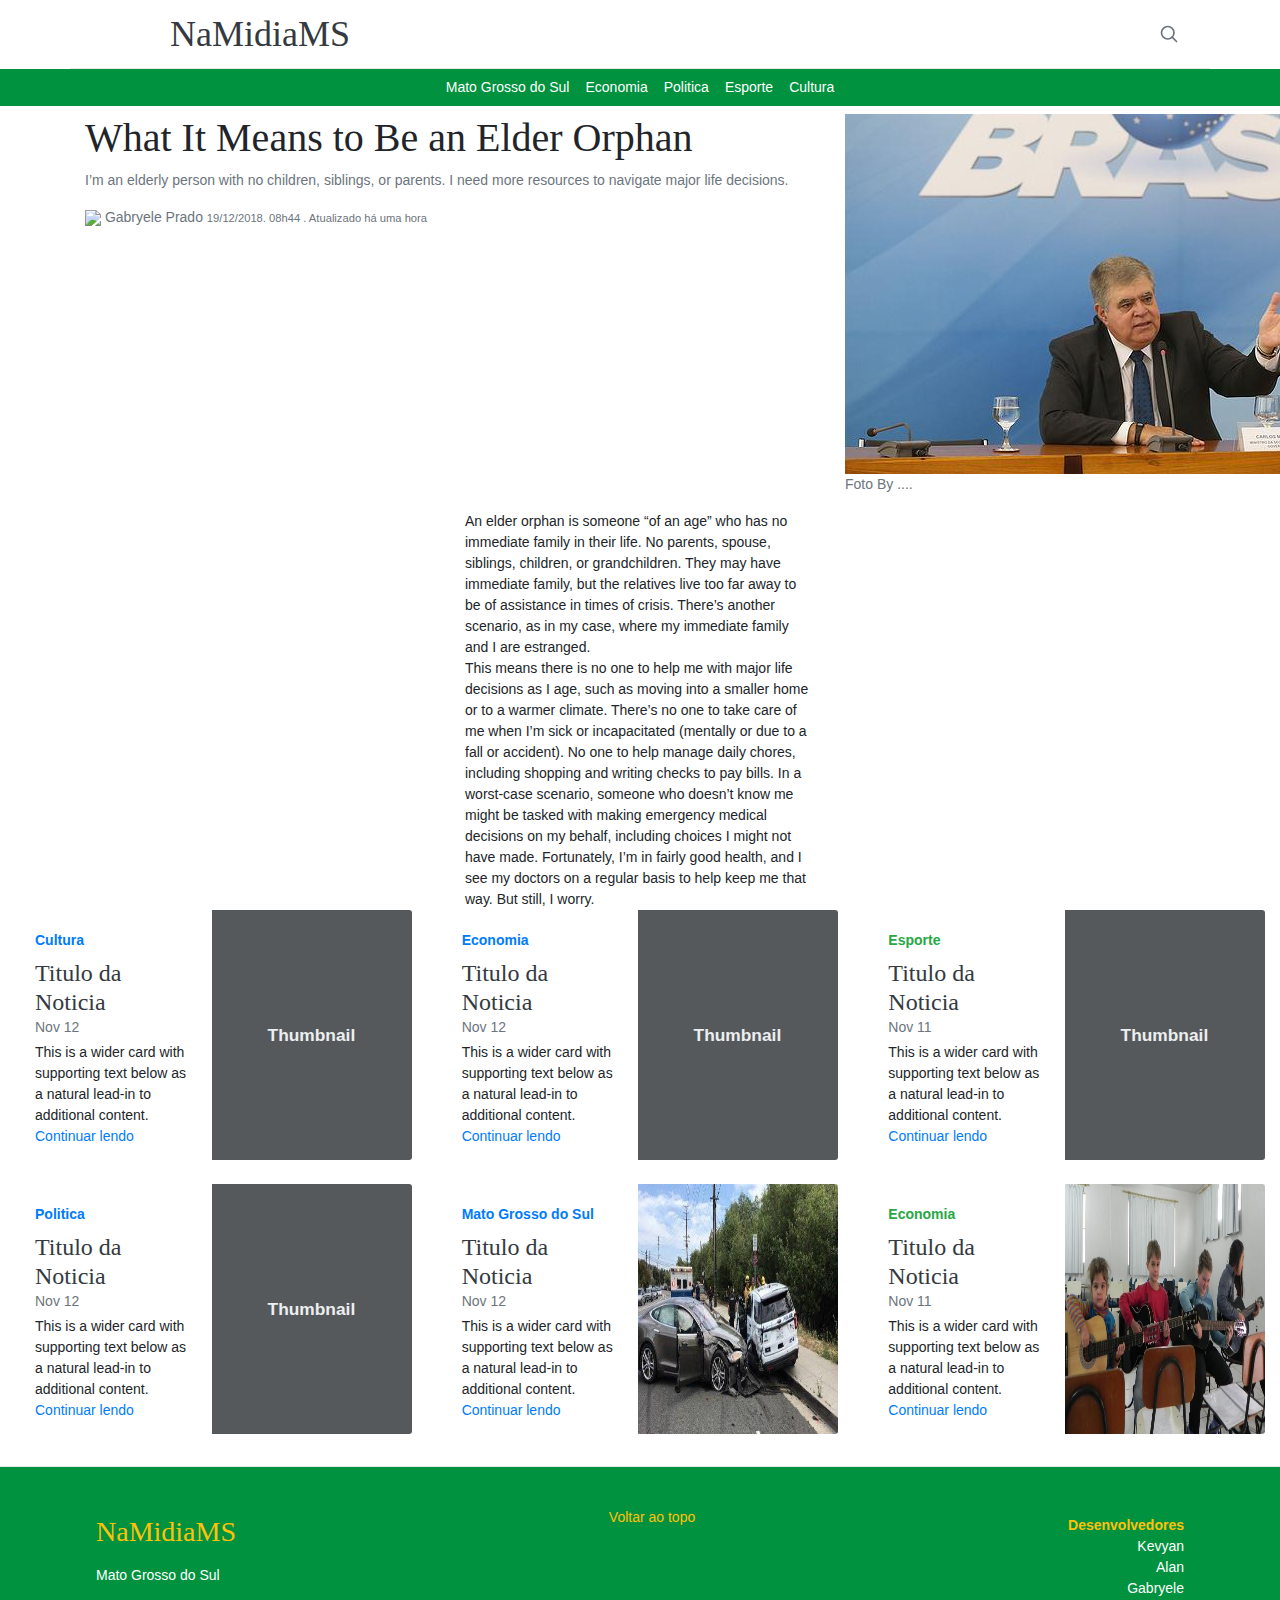
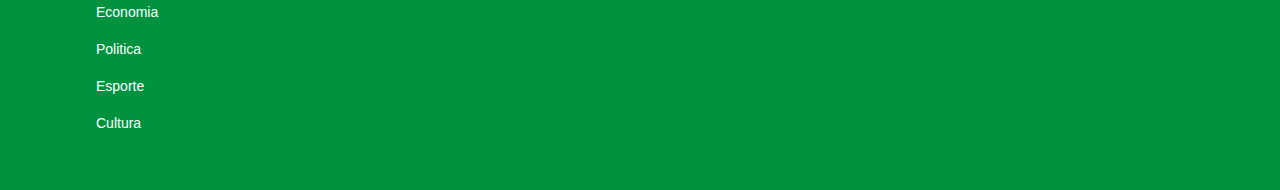
==== PageNoticia.html @ 60e6f20e "Começo da criação da página de leitura da noticia." ====
<!DOCTYPE html>
<!-- saved from url=(0048)https://getbootstrap.com/docs/4.1/examples/blog/ -->
<html lang="en">
  <head>
    <meta http-equiv="Content-Type" content="text/html; charset=UTF-8">
    <meta name="viewport" content="width=device-width, initial-scale=1, shrink-to-fit=no">
    <meta name="description" content="">
    <meta name="author" content="">
    <link rel="icon" href="https://getbootstrap.com/favicon.ico">

    <title>Blog Template for Bootstrap</title>

    <!-- Bootstrap core CSS -->
    <link href="./assets/bootstrap.min.css" rel="stylesheet">

    <!-- Custom styles for this template -->
    <link href="./assets/fonts.css" rel="stylesheet">
    <link href="./assets/blog.css" rel="stylesheet">
    <link href="./assets/estilo.css" rel="stylesheet">
  </head>

  <body>

    <div class="">
      <header class="container blog-header py-3">
        <div class="row flex-nowrap justify-content-between align-items-center">

          <div class="col-4 text-center">
            <a class="blog-header-logo text-dark" href="#">NaMidiaMS</a>
          </div>
          <div class="col-4 d-flex justify-content-end align-items-center">
            <a class="text-muted" href="#">
              <svg xmlns="http://www.w3.org/2000/svg" width="20" height="20" viewBox="0 0 24 24" fill="none" stroke="currentColor" stroke-width="2" stroke-linecap="round" stroke-linejoin="round" class="mx-3">
                <circle cx="10.5" cy="10.5" r="7.5"></circle>
                <line x1="21" y1="21" x2="15.8" y2="15.8"></line>
              </svg>
            </a>
          </div>
        </div>
      </header>
      <!-- Menu -->
      <div class="fluid pb-2 align-items-center sticky-top">
        <nav class="nav d-flex justify-content-center  bg-verde">
          <a class="p-2 text-white" href="#">Mato Grosso do Sul</a>
          <a class="p-2 text-white" href="#">Economia</a>
          <a class="p-2 text-white" href="#">Politica</a>
          <a class="p-2 text-white" href="#">Esporte</a>
          <a class="p-2 text-white" href="#">Cultura</a>
        </nav>
      </div>

      <!--Inico Noticia-->
      <div class="container">
          <div class="row">
              <div class="col-lg-8">
                  <div class="InfoNoticia">
                      <h1>What It Means to Be an Elder Orphan</h1>
                      <p class="chamada da noticia text-muted">I’m an elderly person with no children, siblings, or parents. I need more resources to navigate major life decisions.</p>
                      <div class="AutorDaNoticia">
                          <img src="img/avatar.jpg" class="avatar-img avatar-img--small">
                          <p class="text-muted d-inline">Gabryele Prado </p>
                          <small class="text-muted d-inline-block">19/12/2018. 08h44 . Atualizado há uma hora</small>
                      </div>
                  </div>
              </div>
              <div class="col-lg-4">
                  <div class="img-noticia">
                      <img src="img/959b24c6-a979-468c-afe7-846fcbd28873.jpg.640x360_q75_box-0,90,1732,1065_crop_detail.jpg" class="img-noticia">
                      <p class="text-muted d-block">Foto By ....</p>
                  </div>
                  
              </div>
          </div>
      </div>

      <!--Corpo Notícia-->
      <div class="container">
          <div class="row">
              <div class="col-lg-4">
                  
              </div>
              <div class="col-lg-4">
                    An elder orphan is someone “of an age” who has no immediate family in their life. No parents, spouse, siblings, children, or grandchildren. 
                    They may have immediate family, but the relatives live too far away to be of assistance in times of crisis. 
                    There’s another scenario, as in my case, where my immediate family and I are estranged.
                    <br>
                    This means there is no one to help me with major life decisions as I age, such as moving into a smaller home or to a warmer climate. 
                    There’s no one to take care of me when I’m sick or incapacitated (mentally or due to a fall or accident). No one to help manage daily chores, including shopping and writing checks to pay bills. In a worst-case scenario, someone who doesn’t know me might be tasked with making emergency medical decisions on my behalf, including choices I might not have made. Fortunately, I’m in fairly good health, and I see my doctors on a regular basis to help keep me that way. But still, I worry.
              </div>
              <div class="col-lg-4">
                  
              </div>
          </div>
      </div>

            
    
         
      <!-- conteudo inicial II-->
      <div class="container-fluid">
        <div class="row mb-2">
          <div class="col-md-4">
            <div class="card flex-md-row mb-4 h-md-250  noticia">
              <div class="card-body d-flex flex-column align-items-start">
                <strong class="d-inline-block mb-2 text-primary">Cultura</strong>
                <h4 class="mb-0">
                  <a class="text-dark" href="#">Titulo da Noticia</a>
                </h4>
                <div class="mb-1 text-muted">Nov 12</div>
                <p class="card-text mb-auto">This is a wider card with supporting text below as a natural lead-in to additional content.</p>
                <a href="#">Continuar lendo</a>
              </div>
              <img class="card-img-right flex-auto d-none d-lg-block" data-src="holder.js/200x250?theme=thumb" alt="Thumbnail [200x250]" style="width: 200px; height: 250px;" src="data:image/svg+xml;charset=UTF-8,%3Csvg%20width%3D%22200%22%20height%3D%22250%22%20xmlns%3D%22http%3A%2F%2Fwww.w3.org%2F2000%2Fsvg%22%20viewBox%3D%220%200%20200%20250%22%20preserveAspectRatio%3D%22none%22%3E%3Cdefs%3E%3Cstyle%20type%3D%22text%2Fcss%22%3E%23holder_167c17489cd%20text%20%7B%20fill%3A%23eceeef%3Bfont-weight%3Abold%3Bfont-family%3AArial%2C%20Helvetica%2C%20Open%20Sans%2C%20sans-serif%2C%20monospace%3Bfont-size%3A13pt%20%7D%20%3C%2Fstyle%3E%3C%2Fdefs%3E%3Cg%20id%3D%22holder_167c17489cd%22%3E%3Crect%20width%3D%22200%22%20height%3D%22250%22%20fill%3D%22%2355595c%22%3E%3C%2Frect%3E%3Cg%3E%3Ctext%20x%3D%2255.609375%22%20y%3D%22131%22%3EThumbnail%3C%2Ftext%3E%3C%2Fg%3E%3C%2Fg%3E%3C%2Fsvg%3E" data-holder-rendered="true">
            </div>
          </div>
          <div class="col-md-4">
            <div class="card flex-md-row mb-4 h-md-250  noticia">
              <div class="card-body d-flex flex-column align-items-start">
                <strong class="d-inline-block mb-2 text-primary">Economia</strong>
                <h4 class="mb-0">
                  <a class="text-dark" href="#">Titulo da Noticia</a>
                </h4>
                <div class="mb-1 text-muted">Nov 12</div>
                <p class="card-text mb-auto">This is a wider card with supporting text below as a natural lead-in to additional content.</p>
                <a href="#">Continuar lendo</a>
              </div>
              <img class="card-img-right flex-auto d-none d-lg-block" data-src="holder.js/200x250?theme=thumb" alt="Thumbnail [200x250]" style="width: 200px; height: 250px;" src="data:image/svg+xml;charset=UTF-8,%3Csvg%20width%3D%22200%22%20height%3D%22250%22%20xmlns%3D%22http%3A%2F%2Fwww.w3.org%2F2000%2Fsvg%22%20viewBox%3D%220%200%20200%20250%22%20preserveAspectRatio%3D%22none%22%3E%3Cdefs%3E%3Cstyle%20type%3D%22text%2Fcss%22%3E%23holder_167c17489cd%20text%20%7B%20fill%3A%23eceeef%3Bfont-weight%3Abold%3Bfont-family%3AArial%2C%20Helvetica%2C%20Open%20Sans%2C%20sans-serif%2C%20monospace%3Bfont-size%3A13pt%20%7D%20%3C%2Fstyle%3E%3C%2Fdefs%3E%3Cg%20id%3D%22holder_167c17489cd%22%3E%3Crect%20width%3D%22200%22%20height%3D%22250%22%20fill%3D%22%2355595c%22%3E%3C%2Frect%3E%3Cg%3E%3Ctext%20x%3D%2255.609375%22%20y%3D%22131%22%3EThumbnail%3C%2Ftext%3E%3C%2Fg%3E%3C%2Fg%3E%3C%2Fsvg%3E" data-holder-rendered="true">
            </div>
          </div>
          <div class="col-md-4">
            <div class="card flex-md-row mb-4  h-md-250  noticia">
              <div class="card-body d-flex flex-column align-items-start">
                <strong class="d-inline-block mb-2 text-success">Esporte</strong>
                <h4 class="mb-0">
                  <a class="text-dark" href="#">Titulo da Noticia</a>
                </h4>
                <div class="mb-1 text-muted">Nov 11</div>
                <p class="card-text mb-auto">This is a wider card with supporting text below as a natural lead-in to additional content.</p>
                <a href="#">Continuar lendo</a>
              </div>
              <img class="card-img-right flex-auto d-none d-lg-block" data-src="holder.js/200x250?theme=thumb" alt="Thumbnail [200x250]" src="data:image/svg+xml;charset=UTF-8,%3Csvg%20width%3D%22200%22%20height%3D%22250%22%20xmlns%3D%22http%3A%2F%2Fwww.w3.org%2F2000%2Fsvg%22%20viewBox%3D%220%200%20200%20250%22%20preserveAspectRatio%3D%22none%22%3E%3Cdefs%3E%3Cstyle%20type%3D%22text%2Fcss%22%3E%23holder_167c17489d1%20text%20%7B%20fill%3A%23eceeef%3Bfont-weight%3Abold%3Bfont-family%3AArial%2C%20Helvetica%2C%20Open%20Sans%2C%20sans-serif%2C%20monospace%3Bfont-size%3A13pt%20%7D%20%3C%2Fstyle%3E%3C%2Fdefs%3E%3Cg%20id%3D%22holder_167c17489d1%22%3E%3Crect%20width%3D%22200%22%20height%3D%22250%22%20fill%3D%22%2355595c%22%3E%3C%2Frect%3E%3Cg%3E%3Ctext%20x%3D%2255.609375%22%20y%3D%22131%22%3EThumbnail%3C%2Ftext%3E%3C%2Fg%3E%3C%2Fg%3E%3C%2Fsvg%3E" data-holder-rendered="true" style="width: 200px; height: 250px;">
            </div>
          </div>
          <div class="col-md-4">
            <div class="card flex-md-row mb-4  h-md-250  noticia">
              <div class="card-body d-flex flex-column align-items-start">
                <strong class="d-inline-block mb-2 text-primary">Politica</strong>
                <h4 class="mb-0">
                  <a class="text-dark" href="#">Titulo da Noticia</a>
                </h4>
                <div class="mb-1 text-muted">Nov 12</div>
                <p class="card-text mb-auto">This is a wider card with supporting text below as a natural lead-in to additional content.</p>
                <a href="#">Continuar lendo</a>
              </div>
              <img class="card-img-right flex-auto d-none d-lg-block" data-src="holder.js/200x250?theme=thumb" alt="Thumbnail [200x250]" style="width: 200px; height: 250px;" src="data:image/svg+xml;charset=UTF-8,%3Csvg%20width%3D%22200%22%20height%3D%22250%22%20xmlns%3D%22http%3A%2F%2Fwww.w3.org%2F2000%2Fsvg%22%20viewBox%3D%220%200%20200%20250%22%20preserveAspectRatio%3D%22none%22%3E%3Cdefs%3E%3Cstyle%20type%3D%22text%2Fcss%22%3E%23holder_167c17489cd%20text%20%7B%20fill%3A%23eceeef%3Bfont-weight%3Abold%3Bfont-family%3AArial%2C%20Helvetica%2C%20Open%20Sans%2C%20sans-serif%2C%20monospace%3Bfont-size%3A13pt%20%7D%20%3C%2Fstyle%3E%3C%2Fdefs%3E%3Cg%20id%3D%22holder_167c17489cd%22%3E%3Crect%20width%3D%22200%22%20height%3D%22250%22%20fill%3D%22%2355595c%22%3E%3C%2Frect%3E%3Cg%3E%3Ctext%20x%3D%2255.609375%22%20y%3D%22131%22%3EThumbnail%3C%2Ftext%3E%3C%2Fg%3E%3C%2Fg%3E%3C%2Fsvg%3E" data-holder-rendered="true">
            </div>
          </div>
          <div class="col-md-4">
            <div class="card flex-md-row mb-4  h-md-250  noticia">
              <div class="card-body d-flex flex-column align-items-start">
                <strong class="d-inline-block mb-2 text-primary">Mato Grosso do Sul</strong>
                <h4 class="mb-0">
                  <a class="text-dark" href="#">Titulo da Noticia</a>
                </h4>
                <div class="mb-1 text-muted">Nov 12</div>
                <p class="card-text mb-auto">This is a wider card with supporting text below as a natural lead-in to additional content.</p>
                <a href="#">Continuar lendo</a>
              </div>
              <img class="card-img-right flex-auto d-none d-lg-block" data-src="holder.js/200x250?theme=thumb" alt="Thumbnail [200x250]" style="width: 200px; height: 250px;" src="img/G_noticia_27524.jpg" data-holder-rendered="true">
            </div>
          </div>
          <div class="col-md-4">
            <div class="card flex-md-row mb-4  h-md-250  noticia">
              <div class="card-body d-flex flex-column align-items-start">
                <strong class="d-inline-block mb-2 text-success">Economia</strong>
                <h4 class="mb-0">
                  <a class="text-dark" href="#">Titulo da Noticia</a>
                </h4>
                <div class="mb-1 text-muted">Nov 11</div>
                <p class="card-text mb-auto">This is a wider card with supporting text below as a natural lead-in to additional content.</p>
                <a href="#">Continuar lendo</a>
              </div>
              <img class="card-img-right flex-auto d-none d-lg-block" data-src="holder.js/200x250?theme=thumb" alt="Thumbnail [200x250]" src="img/dest_923.jpg" data-holder-rendered="true" style="width: 200px; height: 250px;">
            </div>
          </div>
        </div>
      </div>
    </div>

   


    <footer class="blog-footer bg-verde text-white clearfix">
      <nav class="navbar ml-5 pl-5 float-left">
        <ul class="navbar-nav align-items-start">
          <li class="nav-item text-warning">
            <h3>NaMidiaMS</h3>
          </li>
          <li class="nav-item ">
            <a class="nav-link text-white" href="#">Mato Grosso do Sul</a>
          </li>
          <li class="nav-item">
            <a class="nav-link text-white" href="#">Economia</a>
          </li>
          <li class="nav-item ">
            <a class="nav-link text-white" href="#">Politica</a>
          </li>
          <li class="nav-item ">
            <a class="nav-link text-white" href="#">Esporte</a>
          </li>
          <li class="nav-item ">
            <a class="nav-link text-white" href="#">Cultura</a>
          </li>
        </ul>
      </nav>
      <nav class="navbar mr-5 pr-5 float-right">
          <ul class="navbar-nav  align-items-end">
            <li class="nav-item text-warning">
              <strong>Desenvolvedores</strong>
            </li>
            <li class="nav-item">
              Kevyan
            </li>
            <li class="nav-item">
              Alan
            </li>
            <li class="nav-item">
              Gabryele
            </li>
          </ul>
        </nav>
      <p>
        <a href="#" class="text-warning">Voltar ao topo</a>
      </p>
    </footer>

    <!-- Bootstrap core JavaScript
    ================================================== -->
    <!-- Placed at the end of the document so the pages load faster -->
    <script src="https://code.jquery.com/jquery-3.2.1.slim.min.js" integrity="sha384-KJ3o2DKtIkvYIK3UENzmM7KCkRr/rE9/Qpg6aAZGJwFDMVNA/GpGFF93hXpG5KkN" crossorigin="anonymous"></script>
    <script src="https://cdnjs.cloudflare.com/ajax/libs/popper.js/1.12.9/umd/popper.min.js" integrity="sha384-ApNbgh9B+Y1QKtv3Rn7W3mgPxhU9K/ScQsAP7hUibX39j7fakFPskvXusvfa0b4Q" crossorigin="anonymous"></script>
    <script src="https://maxcdn.bootstrapcdn.com/bootstrap/4.0.0/js/bootstrap.min.js" integrity="sha384-JZR6Spejh4U02d8jOt6vLEHfe/JQGiRRSQQxSfFWpi1MquVdAyjUar5+76PVCmYl" crossorigin="anonymous"></script>
    <script>
      Holder.addTheme('thumb', {
        bg: '#55595c',
        fg: '#eceeef',
        text: 'Thumbnail'
      });
    </script>
  

<svg xmlns="http://www.w3.org/2000/svg" width="200" height="250" viewBox="0 0 200 250" preserveAspectRatio="none" style="display: none; visibility: hidden; position: absolute; top: -100%; left: -100%;"><defs><style type="text/css"></style></defs><text x="0" y="13" style="font-weight:bold;font-size:13pt;font-family:Arial, Helvetica, Open Sans, sans-serif">Thumbnail</text></svg></body></html>
---- assets/fonts.css ----
/* cyrillic */
@font-face {
  font-family: 'Playfair Display';
  font-style: normal;
  font-weight: 700;
  src: local('Playfair Display Bold'), local('PlayfairDisplay-Bold'), url(https://fonts.gstatic.com/s/playfairdisplay/v13/nuFlD-vYSZviVYUb_rj3ij__anPXBYf9lWoe5ixi.woff2) format('woff2');
  unicode-range: U+0400-045F, U+0490-0491, U+04B0-04B1, U+2116;
}
/* vietnamese */
@font-face {
  font-family: 'Playfair Display';
  font-style: normal;
  font-weight: 700;
  src: local('Playfair Display Bold'), local('PlayfairDisplay-Bold'), url(https://fonts.gstatic.com/s/playfairdisplay/v13/nuFlD-vYSZviVYUb_rj3ij__anPXBYf9lWEe5ixi.woff2) format('woff2');
  unicode-range: U+0102-0103, U+0110-0111, U+1EA0-1EF9, U+20AB;
}
/* latin-ext */
@font-face {
  font-family: 'Playfair Display';
  font-style: normal;
  font-weight: 700;
  src: local('Playfair Display Bold'), local('PlayfairDisplay-Bold'), url(https://fonts.gstatic.com/s/playfairdisplay/v13/nuFlD-vYSZviVYUb_rj3ij__anPXBYf9lWAe5ixi.woff2) format('woff2');
  unicode-range: U+0100-024F, U+0259, U+1E00-1EFF, U+2020, U+20A0-20AB, U+20AD-20CF, U+2113, U+2C60-2C7F, U+A720-A7FF;
}
/* latin */
@font-face {
  font-family: 'Playfair Display';
  font-style: normal;
  font-weight: 700;
  src: local('Playfair Display Bold'), local('PlayfairDisplay-Bold'), url(https://fonts.gstatic.com/s/playfairdisplay/v13/nuFlD-vYSZviVYUb_rj3ij__anPXBYf9lW4e5g.woff2) format('woff2');
  unicode-range: U+0000-00FF, U+0131, U+0152-0153, U+02BB-02BC, U+02C6, U+02DA, U+02DC, U+2000-206F, U+2074, U+20AC, U+2122, U+2191, U+2193, U+2212, U+2215, U+FEFF, U+FFFD;
}
/* cyrillic */
@font-face {
  font-family: 'Playfair Display';
  font-style: normal;
  font-weight: 900;
  src: local('Playfair Display Black'), local('PlayfairDisplay-Black'), url(https://fonts.gstatic.com/s/playfairdisplay/v13/nuFlD-vYSZviVYUb_rj3ij__anPXBb__lWoe5ixi.woff2) format('woff2');
  unicode-range: U+0400-045F, U+0490-0491, U+04B0-04B1, U+2116;
}
/* vietnamese */
@font-face {
  font-family: 'Playfair Display';
  font-style: normal;
  font-weight: 900;
  src: local('Playfair Display Black'), local('PlayfairDisplay-Black'), url(https://fonts.gstatic.com/s/playfairdisplay/v13/nuFlD-vYSZviVYUb_rj3ij__anPXBb__lWEe5ixi.woff2) format('woff2');
  unicode-range: U+0102-0103, U+0110-0111, U+1EA0-1EF9, U+20AB;
}
/* latin-ext */
@font-face {
  font-family: 'Playfair Display';
  font-style: normal;
  font-weight: 900;
  src: local('Playfair Display Black'), local('PlayfairDisplay-Black'), url(https://fonts.gstatic.com/s/playfairdisplay/v13/nuFlD-vYSZviVYUb_rj3ij__anPXBb__lWAe5ixi.woff2) format('woff2');
  unicode-range: U+0100-024F, U+0259, U+1E00-1EFF, U+2020, U+20A0-20AB, U+20AD-20CF, U+2113, U+2C60-2C7F, U+A720-A7FF;
}
/* latin */
@font-face {
  font-family: 'Playfair Display';
  font-style: normal;
  font-weight: 900;
  src: local('Playfair Display Black'), local('PlayfairDisplay-Black'), url(https://fonts.gstatic.com/s/playfairdisplay/v13/nuFlD-vYSZviVYUb_rj3ij__anPXBb__lW4e5g.woff2) format('woff2');
  unicode-range: U+0000-00FF, U+0131, U+0152-0153, U+02BB-02BC, U+02C6, U+02DA, U+02DC, U+2000-206F, U+2074, U+20AC, U+2122, U+2191, U+2193, U+2212, U+2215, U+FEFF, U+FFFD;
}
---- assets/blog.css ----
/* stylelint-disable selector-list-comma-newline-after */

.blog-header {
  line-height: 1;
  border-bottom: 1px solid #e5e5e5;
}

.blog-header-logo {
  font-family: "Playfair Display", Georgia, "Times New Roman", serif;
  font-size: 2.25rem;
}

.blog-header-logo:hover {
  text-decoration: none;
}

h1, h2, h3, h4, h5, h6 {
  font-family: "Playfair Display", Georgia, "Times New Roman", serif;
}

.display-4 {
  font-size: 2.5rem;
}
@media (min-width: 768px) {
  .display-4 {
    font-size: 3rem;
  }
}

.nav-scroller {
  position: relative;
  z-index: 2;
  height: 2.75rem;
  overflow-y: hidden;
}

.nav-scroller .nav {
  display: -ms-flexbox;
  display: flex;
  -ms-flex-wrap: nowrap;
  flex-wrap: nowrap;
  padding-bottom: 1rem;
  margin-top: -1px;
  overflow-x: auto;
  text-align: center;
  white-space: nowrap;
  -webkit-overflow-scrolling: touch;
}

.nav-scroller .nav-link {
  padding-top: .75rem;
  padding-bottom: .75rem;
  font-size: .875rem;
}

.card-img-right {
  height: 100%;
  border-radius: 0 3px 3px 0;
}

.flex-auto {
  -ms-flex: 0 0 auto;
  flex: 0 0 auto;
}

.h-250 { height: 250px; }
@media (min-width: 768px) {
  .h-md-250 { height: 250px; }
}

/*
 * Blog name and description
 */
.blog-title {
  margin-bottom: 0;
  font-size: 2rem;
  font-weight: 400;
}
.blog-description {
  font-size: 1.1rem;
  color: #999;
}

@media (min-width: 40em) {
  .blog-title {
    font-size: 3.5rem;
  }
}

/* Pagination */
.blog-pagination {
  margin-bottom: 4rem;
}
.blog-pagination > .btn {
  border-radius: 2rem;
}

/*
 * Blog posts
 */
.blog-post {
  margin-bottom: 4rem;
}
.blog-post-title {
  margin-bottom: .25rem;
  font-size: 2.5rem;
}
.blog-post-meta {
  margin-bottom: 1.25rem;
  color: #999;
}

/*
 * Footer
 */
.blog-footer {
  padding: 2.5rem 0;
  color: #999;
  text-align: center;
  background-color: #f9f9f9;
  border-top: .05rem solid #e5e5e5;
}
.blog-footer p:last-child {
  margin-bottom: 0;
}
---- assets/estilo.css ----
body{
  font-size: 14px
}

.menu {
  font-size: 1.15em;
}

.bd-verde {
  color: #00923e;
  border-bottom: 3px solid #00923e !important;
}

.bg-verde {
  background-color: #00923e;
}

.bg-azul {
  background-color: #019e9c;
}

.bg-verde-azul {
  background-color: #00926e;
}

.green-letter {
  color: #00923e;
}

.image-carousel {
  max-height: 411px;
}

.conteudo {
  font-size: 10px;
}

.noticia {
  border: 0px !important;
  border-radius: 0px !important;
  box-shadow: 0px !important;
}
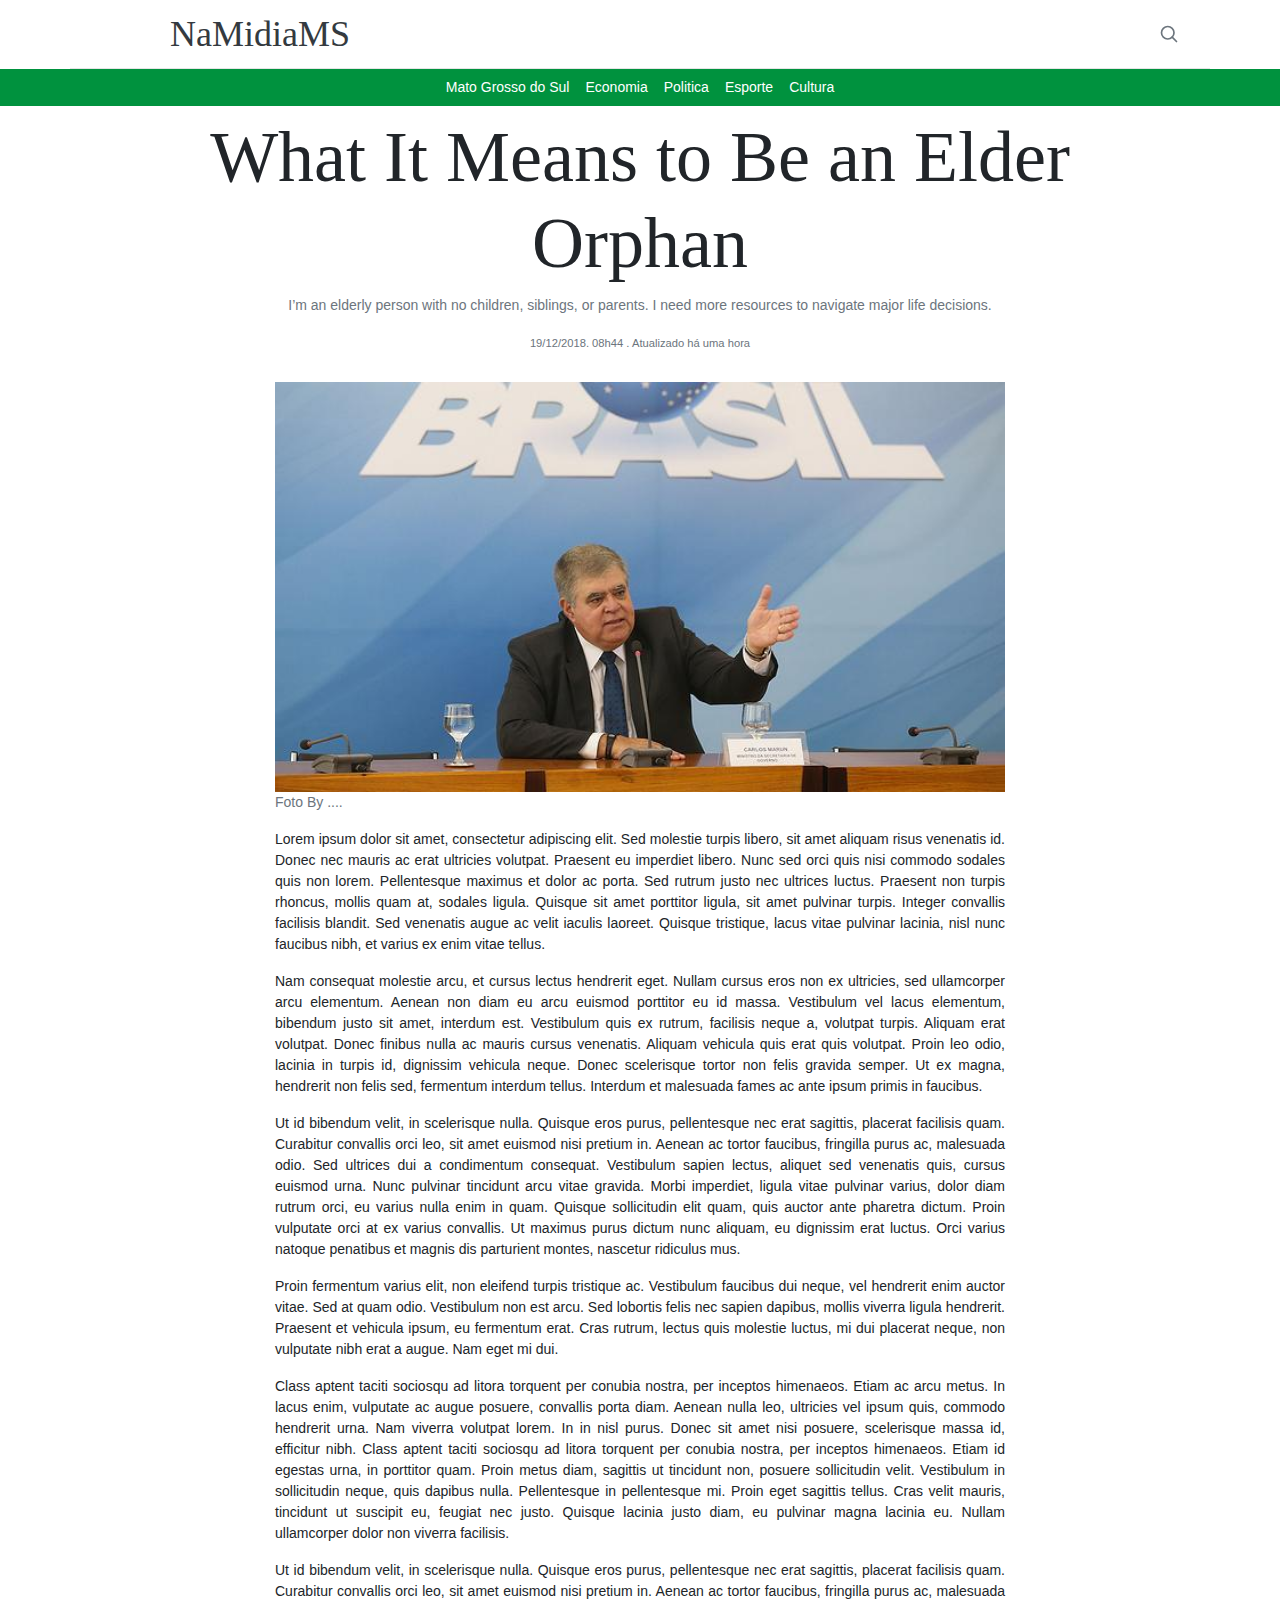
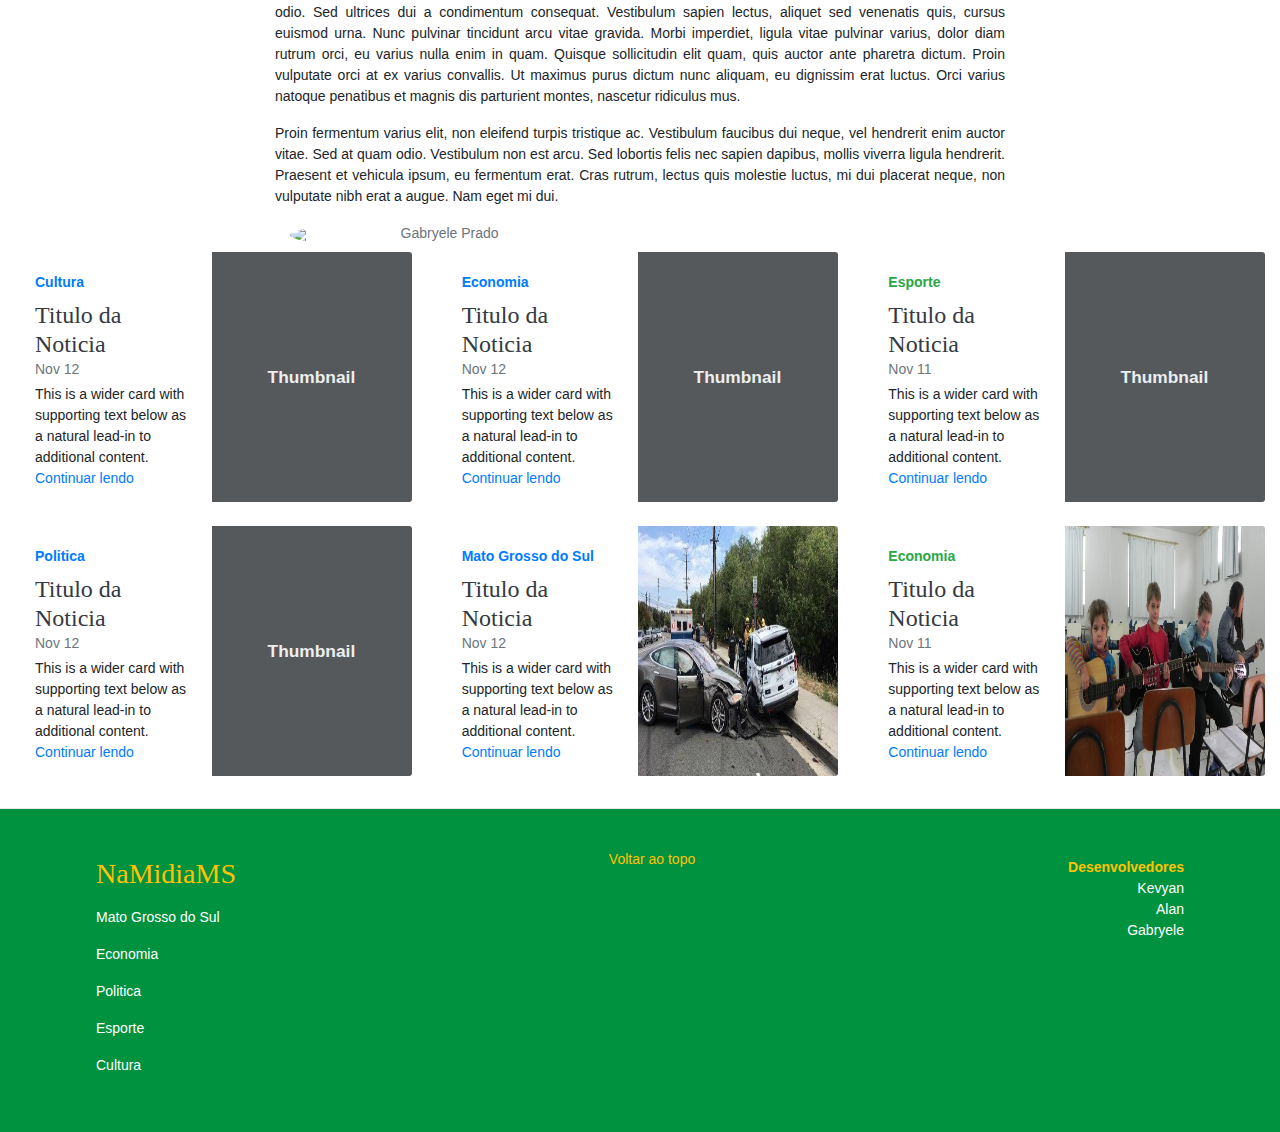
==== commit 84183c03: "commit" ====
--- a/PageNoticia.html
+++ b/PageNoticia.html
@@ -12,6 +12,9 @@
 
     <!-- Bootstrap core CSS -->
     <link href="./assets/bootstrap.min.css" rel="stylesheet">
+    
+    <!-- Fontawesome -->
+    <link rel="stylesheet" href="https://use.fontawesome.com/releases/v5.6.1/css/all.css" integrity="sha384-gfdkjb5BdAXd+lj+gudLWI+BXq4IuLW5IT+brZEZsLFm++aCMlF1V92rMkPaX4PP" crossorigin="anonymous">
 
     <!-- Custom styles for this template -->
     <link href="./assets/fonts.css" rel="stylesheet">
@@ -51,49 +54,85 @@
 
       <!--Inico Noticia-->
       <div class="container">
-          <div class="row">
-              <div class="col-lg-8">
-                  <div class="InfoNoticia">
-                      <h1>What It Means to Be an Elder Orphan</h1>
-                      <p class="chamada da noticia text-muted">I’m an elderly person with no children, siblings, or parents. I need more resources to navigate major life decisions.</p>
-                      <div class="AutorDaNoticia">
-                          <img src="img/avatar.jpg" class="avatar-img avatar-img--small">
-                          <p class="text-muted d-inline">Gabryele Prado </p>
-                          <small class="text-muted d-inline-block">19/12/2018. 08h44 . Atualizado há uma hora</small>
-                      </div>
-                  </div>
-              </div>
-              <div class="col-lg-4">
-                  <div class="img-noticia">
-                      <img src="img/959b24c6-a979-468c-afe7-846fcbd28873.jpg.640x360_q75_box-0,90,1732,1065_crop_detail.jpg" class="img-noticia">
-                      <p class="text-muted d-block">Foto By ....</p>
-                  </div>
+        <div class="row">
+          <div class="col-lg-1">
+            
+          </div>
+          <div class="col-lg-10 text-center">
+              <div class="InfoNoticia">
+                <h1 class="display-3">What It Means to Be an Elder Orphan</h1>
+                <p class="chamada da noticia text-muted">I’m an elderly person with no children, siblings, or parents. I need more resources to navigate major life decisions.</p>
+                <small class="text-muted d-inline-block">19/12/2018. 08h44 . Atualizado há uma hora</small>
+              </div>
+          </div>
+          <div class="col-lg-1">
+            
+          </div>
+        </div>
+      </div>
+      
+      <!--Corpo Notícia-->
+      <div class="container my-2">
+        <div class="row">
+          <div class="col-lg-2">
+          </div>
+          <div class="col-lg-8">
+            <div class="d-inline-block">
+                <a href="#" class="logo">
+                  <i class="mx-2 my-2 fab fa-facebook-f fa-2x"></i>
+                </a>
+                <a href="#" class="logo">  
+                  <i class="mx-2 my-2 fab fa-twitter fa-2x"></i>
+                </a>      
+                <a href="#" class="logo">
+                  <i class="mx-2 my-2 fab fa-instagram fa-2x"></i>
+                </a>
+            </div> 
+            <div>
+              <div class="">
+                  <img src="img/959b24c6-a979-468c-afe7-846fcbd28873.jpg.640x360_q75_box-0,90,1732,1065_crop_detail.jpg" class="w-100">
+                  <p class="text-muted d-block">Foto By ....</p>
+              </div>
+            </div>
+            <div class="text-justify">
+              <p>Lorem ipsum dolor sit amet, consectetur adipiscing elit. Sed molestie turpis libero, sit amet aliquam risus venenatis id. Donec nec mauris ac erat ultricies volutpat. Praesent eu imperdiet libero. Nunc sed orci quis nisi commodo sodales quis non lorem. Pellentesque maximus et dolor ac porta. Sed rutrum justo nec ultrices luctus. Praesent non turpis rhoncus, mollis quam at, sodales ligula. Quisque sit amet porttitor ligula, sit amet pulvinar turpis. Integer convallis facilisis blandit. Sed venenatis augue ac velit iaculis laoreet. Quisque tristique, lacus vitae pulvinar lacinia, nisl nunc faucibus nibh, et varius ex enim vitae tellus.</p>
+
+              <p>Nam consequat molestie arcu, et cursus lectus hendrerit eget. Nullam cursus eros non ex ultricies, sed ullamcorper arcu elementum. Aenean non diam eu arcu euismod porttitor eu id massa. Vestibulum vel lacus elementum, bibendum justo sit amet, interdum est. Vestibulum quis ex rutrum, facilisis neque a, volutpat turpis. Aliquam erat volutpat. Donec finibus nulla ac mauris cursus venenatis. Aliquam vehicula quis erat quis volutpat. Proin leo odio, lacinia in turpis id, dignissim vehicula neque. Donec scelerisque tortor non felis gravida semper. Ut ex magna, hendrerit non felis sed, fermentum interdum tellus. Interdum et malesuada fames ac ante ipsum primis in faucibus.</p>
+              
+              <p>Ut id bibendum velit, in scelerisque nulla. Quisque eros purus, pellentesque nec erat sagittis, placerat facilisis quam. Curabitur convallis orci leo, sit amet euismod nisi pretium in. Aenean ac tortor faucibus, fringilla purus ac, malesuada odio. Sed ultrices dui a condimentum consequat. Vestibulum sapien lectus, aliquet sed venenatis quis, cursus euismod urna. Nunc pulvinar tincidunt arcu vitae gravida. Morbi imperdiet, ligula vitae pulvinar varius, dolor diam rutrum orci, eu varius nulla enim in quam. Quisque sollicitudin elit quam, quis auctor ante pharetra dictum. Proin vulputate orci at ex varius convallis. Ut maximus purus dictum nunc aliquam, eu dignissim erat luctus. Orci varius natoque penatibus et magnis dis parturient montes, nascetur ridiculus mus.</p>
+              
+              <p>Proin fermentum varius elit, non eleifend turpis tristique ac. Vestibulum faucibus dui neque, vel hendrerit enim auctor vitae. Sed at quam odio. Vestibulum non est arcu. Sed lobortis felis nec sapien dapibus, mollis viverra ligula hendrerit. Praesent et vehicula ipsum, eu fermentum erat. Cras rutrum, lectus quis molestie luctus, mi dui placerat neque, non vulputate nibh erat a augue. Nam eget mi dui.
+              </p>
+              <p>Class aptent taciti sociosqu ad litora torquent per conubia nostra, per inceptos himenaeos. Etiam ac arcu metus. In lacus enim, vulputate ac augue posuere, convallis porta diam. Aenean nulla leo, ultricies vel ipsum quis, commodo hendrerit urna. Nam viverra volutpat lorem. In in nisl purus. Donec sit amet nisi posuere, scelerisque massa id, efficitur nibh. Class aptent taciti sociosqu ad litora torquent per conubia nostra, per inceptos himenaeos. Etiam id egestas urna, in porttitor quam. Proin metus diam, sagittis ut tincidunt non, posuere sollicitudin velit. Vestibulum in sollicitudin neque, quis dapibus nulla. Pellentesque in pellentesque mi. Proin eget sagittis tellus. Cras velit mauris, tincidunt ut suscipit eu, feugiat nec justo. Quisque lacinia justo diam, eu pulvinar magna lacinia eu. Nullam ullamcorper dolor non viverra facilisis.</p>
+              <p>Ut id bibendum velit, in scelerisque nulla. Quisque eros purus, pellentesque nec erat sagittis, placerat facilisis quam. Curabitur convallis orci leo, sit amet euismod nisi pretium in. Aenean ac tortor faucibus, fringilla purus ac, malesuada odio. Sed ultrices dui a condimentum consequat. Vestibulum sapien lectus, aliquet sed venenatis quis, cursus euismod urna. Nunc pulvinar tincidunt arcu vitae gravida. Morbi imperdiet, ligula vitae pulvinar varius, dolor diam rutrum orci, eu varius nulla enim in quam. Quisque sollicitudin elit quam, quis auctor ante pharetra dictum. Proin vulputate orci at ex varius convallis. Ut maximus purus dictum nunc aliquam, eu dignissim erat luctus. Orci varius natoque penatibus et magnis dis parturient montes, nascetur ridiculus mus.</p>
+              
+              <p>Proin fermentum varius elit, non eleifend turpis tristique ac. Vestibulum faucibus dui neque, vel hendrerit enim auctor vitae. Sed at quam odio. Vestibulum non est arcu. Sed lobortis felis nec sapien dapibus, mollis viverra ligula hendrerit. Praesent et vehicula ipsum, eu fermentum erat. Cras rutrum, lectus quis molestie luctus, mi dui placerat neque, non vulputate nibh erat a augue. Nam eget mi dui.
+              </p>
+            </div>
+          </div>
+          <div class="col-lg-2">
+              
+          </div>
+            
+        </div>
+        <div class="row">
+          <div class="col-lg-2">
                   
-              </div>
-          </div>
-      </div>
-
-      <!--Corpo Notícia-->
-      <div class="container">
-          <div class="row">
-              <div class="col-lg-4">
-                  
-              </div>
-              <div class="col-lg-4">
-                    An elder orphan is someone “of an age” who has no immediate family in their life. No parents, spouse, siblings, children, or grandchildren. 
-                    They may have immediate family, but the relatives live too far away to be of assistance in times of crisis. 
-                    There’s another scenario, as in my case, where my immediate family and I are estranged.
-                    <br>
-                    This means there is no one to help me with major life decisions as I age, such as moving into a smaller home or to a warmer climate. 
-                    There’s no one to take care of me when I’m sick or incapacitated (mentally or due to a fall or accident). No one to help manage daily chores, including shopping and writing checks to pay bills. In a worst-case scenario, someone who doesn’t know me might be tasked with making emergency medical decisions on my behalf, including choices I might not have made. Fortunately, I’m in fairly good health, and I see my doctors on a regular basis to help keep me that way. But still, I worry.
-              </div>
-              <div class="col-lg-4">
-                  
-              </div>
-          </div>
-      </div>
-
-            
+          </div>
+          <div class="col-lg-8">
+            <div class="AutorDaNoticia">
+                <img src="https://www.w3schools.com/howto/img_avatar.png" class="avatar-img rounded-circle avatar-img-small col-2">
+                <p class="text-muted d-inline">Gabryele Prado </p>
+                
+            </div>
+          </div>
+          <div class="col-lg-2">
+              
+          </div>
+        </div>
+          
+      </div>
+      
     
          
       <!-- conteudo inicial II-->
--- a/assets/estilo.css
+++ b/assets/estilo.css
@@ -40,3 +40,31 @@
   border-radius: 0px !important;
   box-shadow: 0px !important;
 }
+
+.avatar-img {
+  display: inline-block;
+  vertical-align: middle;
+  -webkit-border-radius: 100%;
+  border-radius: 100%;
+}
+
+.avatar-img--small{
+  width: 60px;
+  height: 60px;
+}
+
+.img-noticia{
+  width: 90%;
+}
+
+
+.logo{
+  color: black;
+  text-decoration: none;
+}
+
+.logo:hover {
+  color: #00923e;
+  text-decoration: none;
+}
+
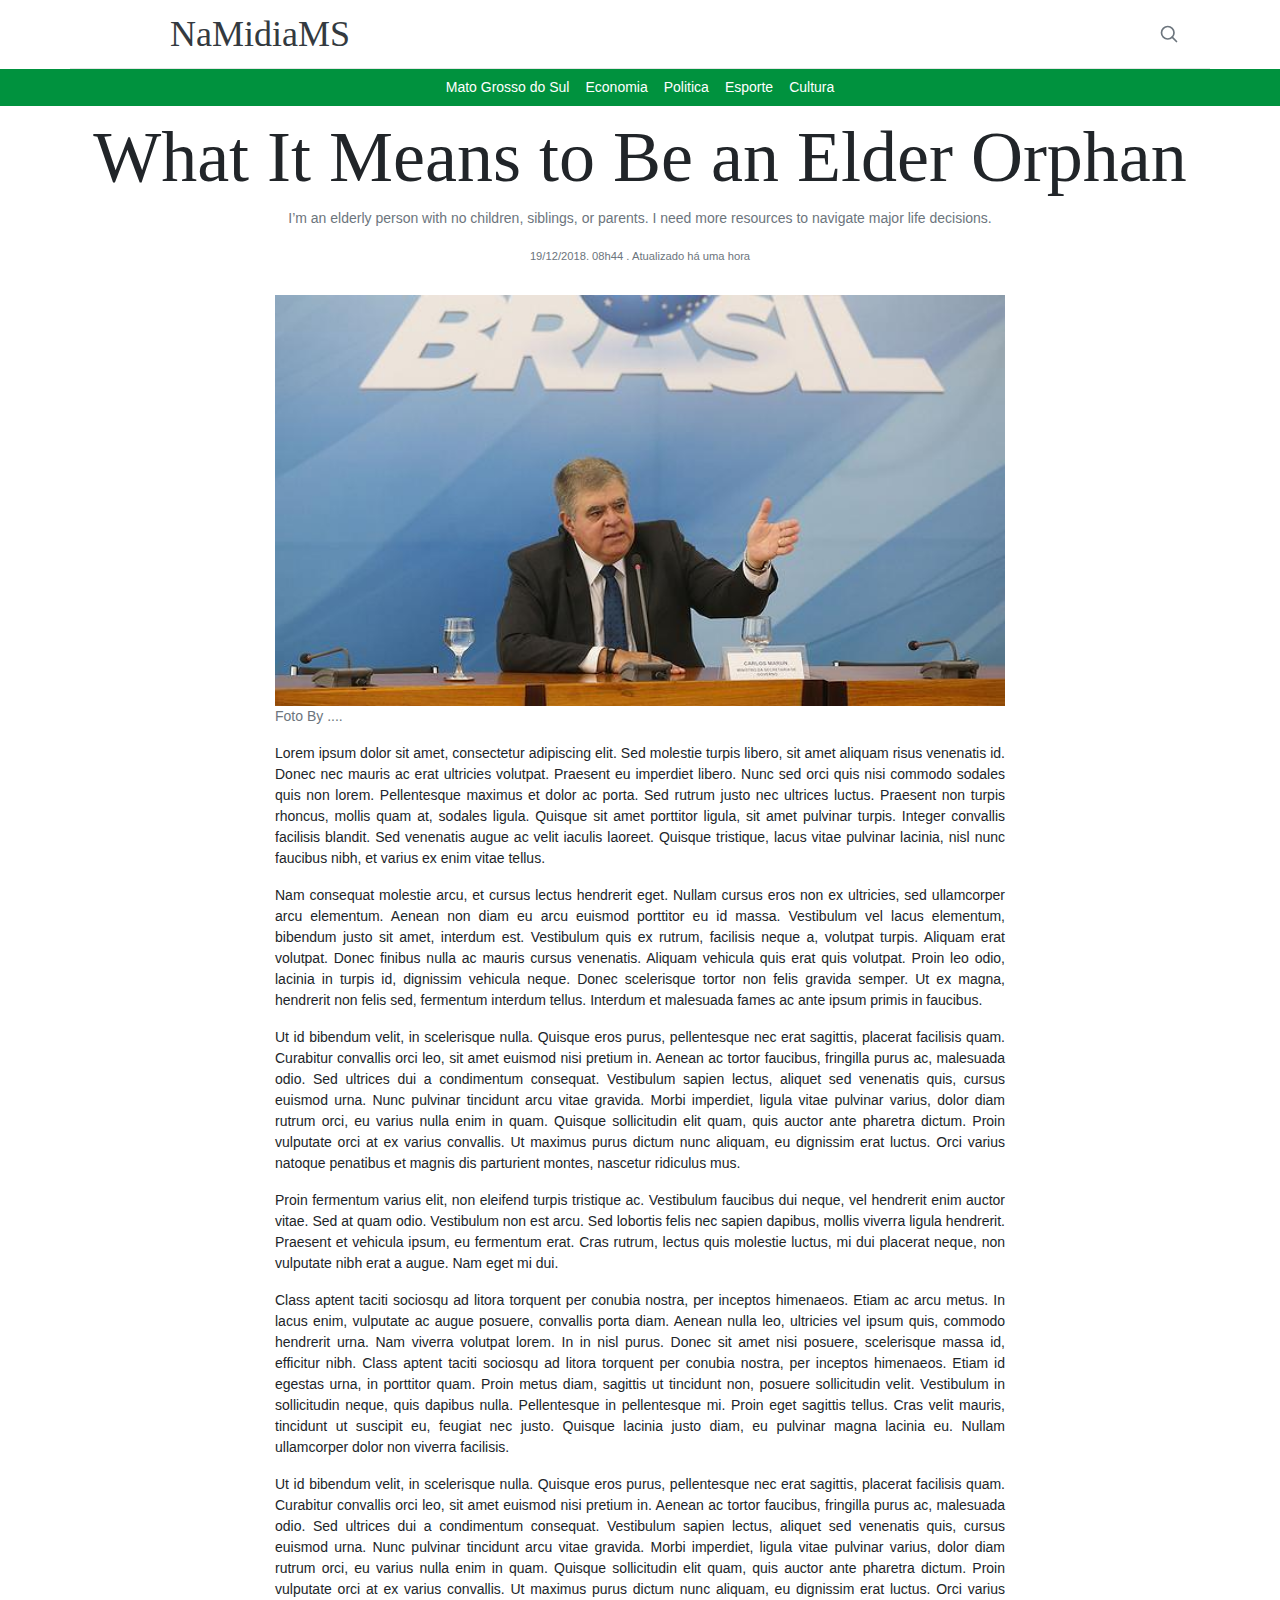
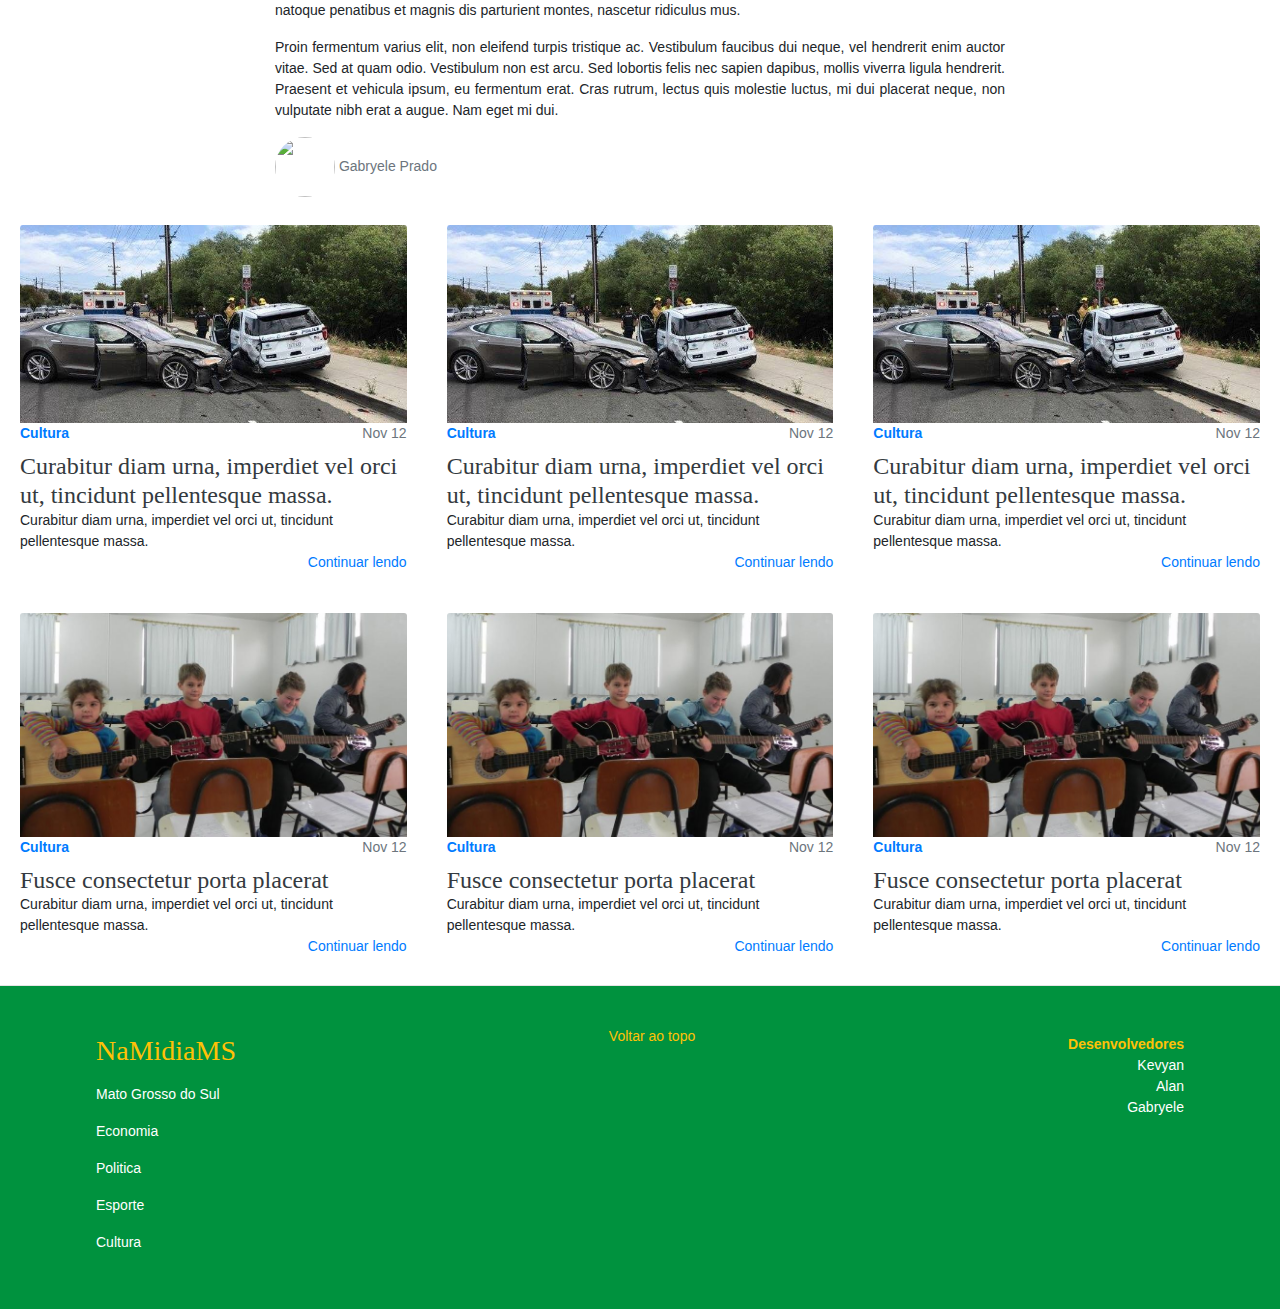
==== commit 4ee137f6: "commit" ====
--- a/PageNoticia.html
+++ b/PageNoticia.html
@@ -24,59 +24,58 @@
 
   <body>
 
-    <div class="">
-      <header class="container blog-header py-3">
-        <div class="row flex-nowrap justify-content-between align-items-center">
-
-          <div class="col-4 text-center">
-            <a class="blog-header-logo text-dark" href="#">NaMidiaMS</a>
-          </div>
-          <div class="col-4 d-flex justify-content-end align-items-center">
-            <a class="text-muted" href="#">
-              <svg xmlns="http://www.w3.org/2000/svg" width="20" height="20" viewBox="0 0 24 24" fill="none" stroke="currentColor" stroke-width="2" stroke-linecap="round" stroke-linejoin="round" class="mx-3">
-                <circle cx="10.5" cy="10.5" r="7.5"></circle>
-                <line x1="21" y1="21" x2="15.8" y2="15.8"></line>
-              </svg>
-            </a>
-          </div>
-        </div>
-      </header>
-      <!-- Menu -->
-      <div class="fluid pb-2 align-items-center sticky-top">
-        <nav class="nav d-flex justify-content-center  bg-verde">
-          <a class="p-2 text-white" href="#">Mato Grosso do Sul</a>
-          <a class="p-2 text-white" href="#">Economia</a>
-          <a class="p-2 text-white" href="#">Politica</a>
-          <a class="p-2 text-white" href="#">Esporte</a>
-          <a class="p-2 text-white" href="#">Cultura</a>
-        </nav>
+
+    <!-- Header -->
+    <header class="container blog-header py-3">
+      <div class="row flex-nowrap justify-content-between align-items-center">
+
+        <div class="col-4 text-center">
+          <a class="blog-header-logo text-dark" href="#">NaMidiaMS</a>
+        </div>
+        <div class="col-4 d-flex justify-content-end align-items-center">
+          <a class="text-muted" href="#">
+            <svg xmlns="http://www.w3.org/2000/svg" width="20" height="20" viewBox="0 0 24 24" fill="none" stroke="currentColor" stroke-width="2" stroke-linecap="round" stroke-linejoin="round" class="mx-3">
+              <circle cx="10.5" cy="10.5" r="7.5"></circle>
+              <line x1="21" y1="21" x2="15.8" y2="15.8"></line>
+            </svg>
+          </a>
+        </div>
       </div>
-
+    </header><!-- Fim Header-->
+
+    <!-- Menu -->
+    <div class="fluid pb-2 align-items-center sticky-top">
+      <nav class="nav d-flex justify-content-center  bg-verde">
+        <a class="p-2 text-white" href="#">Mato Grosso do Sul</a>
+        <a class="p-2 text-white" href="#">Economia</a>
+        <a class="p-2 text-white" href="#">Politica</a>
+        <a class="p-2 text-white" href="#">Esporte</a>
+        <a class="p-2 text-white" href="#">Cultura</a>
+      </nav>
+    </div><!-- Fim Menu-->
+    <!-- Conteudo principal-->
+    <main role="main">
       <!--Inico Noticia-->
-      <div class="container">
+      <div class="container-fluid">
         <div class="row">
-          <div class="col-lg-1">
-            
-          </div>
-          <div class="col-lg-10 text-center">
+         
+          <div class="col-lg-12 text-center">
               <div class="InfoNoticia">
                 <h1 class="display-3">What It Means to Be an Elder Orphan</h1>
                 <p class="chamada da noticia text-muted">I’m an elderly person with no children, siblings, or parents. I need more resources to navigate major life decisions.</p>
                 <small class="text-muted d-inline-block">19/12/2018. 08h44 . Atualizado há uma hora</small>
               </div>
           </div>
-          <div class="col-lg-1">
-            
-          </div>
-        </div>
-      </div>
-      
+          
+        </div>
+      </div><!-- Fim inicio noticia-->
       <!--Corpo Notícia-->
       <div class="container my-2">
         <div class="row">
           <div class="col-lg-2">
           </div>
           <div class="col-lg-8">
+            <!-- Redes sociais -->
             <div class="d-inline-block">
                 <a href="#" class="logo">
                   <i class="mx-2 my-2 fab fa-facebook-f fa-2x"></i>
@@ -87,16 +86,18 @@
                 <a href="#" class="logo">
                   <i class="mx-2 my-2 fab fa-instagram fa-2x"></i>
                 </a>
-            </div> 
+            </div> <!-- Fim Redes sociais-->
+            <!-- Foto da noticia -->
             <div>
               <div class="">
                   <img src="img/959b24c6-a979-468c-afe7-846fcbd28873.jpg.640x360_q75_box-0,90,1732,1065_crop_detail.jpg" class="w-100">
                   <p class="text-muted d-block">Foto By ....</p>
               </div>
-            </div>
+            </div><!-- Fim foto da noticia-->
+            <!-- Noticia -->
             <div class="text-justify">
               <p>Lorem ipsum dolor sit amet, consectetur adipiscing elit. Sed molestie turpis libero, sit amet aliquam risus venenatis id. Donec nec mauris ac erat ultricies volutpat. Praesent eu imperdiet libero. Nunc sed orci quis nisi commodo sodales quis non lorem. Pellentesque maximus et dolor ac porta. Sed rutrum justo nec ultrices luctus. Praesent non turpis rhoncus, mollis quam at, sodales ligula. Quisque sit amet porttitor ligula, sit amet pulvinar turpis. Integer convallis facilisis blandit. Sed venenatis augue ac velit iaculis laoreet. Quisque tristique, lacus vitae pulvinar lacinia, nisl nunc faucibus nibh, et varius ex enim vitae tellus.</p>
-
+  
               <p>Nam consequat molestie arcu, et cursus lectus hendrerit eget. Nullam cursus eros non ex ultricies, sed ullamcorper arcu elementum. Aenean non diam eu arcu euismod porttitor eu id massa. Vestibulum vel lacus elementum, bibendum justo sit amet, interdum est. Vestibulum quis ex rutrum, facilisis neque a, volutpat turpis. Aliquam erat volutpat. Donec finibus nulla ac mauris cursus venenatis. Aliquam vehicula quis erat quis volutpat. Proin leo odio, lacinia in turpis id, dignissim vehicula neque. Donec scelerisque tortor non felis gravida semper. Ut ex magna, hendrerit non felis sed, fermentum interdum tellus. Interdum et malesuada fames ac ante ipsum primis in faucibus.</p>
               
               <p>Ut id bibendum velit, in scelerisque nulla. Quisque eros purus, pellentesque nec erat sagittis, placerat facilisis quam. Curabitur convallis orci leo, sit amet euismod nisi pretium in. Aenean ac tortor faucibus, fringilla purus ac, malesuada odio. Sed ultrices dui a condimentum consequat. Vestibulum sapien lectus, aliquet sed venenatis quis, cursus euismod urna. Nunc pulvinar tincidunt arcu vitae gravida. Morbi imperdiet, ligula vitae pulvinar varius, dolor diam rutrum orci, eu varius nulla enim in quam. Quisque sollicitudin elit quam, quis auctor ante pharetra dictum. Proin vulputate orci at ex varius convallis. Ut maximus purus dictum nunc aliquam, eu dignissim erat luctus. Orci varius natoque penatibus et magnis dis parturient montes, nascetur ridiculus mus.</p>
@@ -108,20 +109,21 @@
               
               <p>Proin fermentum varius elit, non eleifend turpis tristique ac. Vestibulum faucibus dui neque, vel hendrerit enim auctor vitae. Sed at quam odio. Vestibulum non est arcu. Sed lobortis felis nec sapien dapibus, mollis viverra ligula hendrerit. Praesent et vehicula ipsum, eu fermentum erat. Cras rutrum, lectus quis molestie luctus, mi dui placerat neque, non vulputate nibh erat a augue. Nam eget mi dui.
               </p>
-            </div>
+            </div><!-- Fim noticia-->
           </div>
           <div class="col-lg-2">
               
           </div>
             
         </div>
+        <!-- Informação do autor -->
         <div class="row">
           <div class="col-lg-2">
                   
           </div>
           <div class="col-lg-8">
             <div class="AutorDaNoticia">
-                <img src="https://www.w3schools.com/howto/img_avatar.png" class="avatar-img rounded-circle avatar-img-small col-2">
+                <img src="https://www.w3schools.com/howto/img_avatar.png" class="avatar-img rounded-circle avatar-img--small">
                 <p class="text-muted d-inline">Gabryele Prado </p>
                 
             </div>
@@ -129,106 +131,120 @@
           <div class="col-lg-2">
               
           </div>
-        </div>
+        </div><!-- Fim informação do autor-->
           
+      </div><!-- Fim corpo noticia-->
+    </main>
+        
+    <!-- outras noticias -->
+    <div class="container-fluid">
+      <div class="row mb-2">
+        <div class="col-md-4 px-0">
+          <div class="card flex-md-row mb-0 noticia">
+            <div class="card-body d-flex flex-column align-items-start">
+              <img class="card-img-top flex-auto d-none d-lg-block w-100" data-src="holder.js/200x250?theme=thumb" alt="Thumbnail [200x250]" src="img/G_noticia_27524.jpg" data-holder-rendered="true">
+              <div class="d-flex w-100 justify-content-between"> 
+                <strong class="mb-2 text-primary">Cultura</strong>
+                <div class="mb-1 text-muted">Nov 12</div>
+              </div>
+              <h4 class="mb-0">
+                <a class="text-dark" href="#">Curabitur diam urna, imperdiet vel orci ut, tincidunt pellentesque massa.</a>
+              </h4>
+              <p class="card-text mb-auto">Curabitur diam urna, imperdiet vel orci ut, tincidunt pellentesque massa.</p>
+              <div class="w-100 text-right">
+                <a href="#" >Continuar lendo</a>
+              </div>
+            </div>
+          </div>
+          <div class="card flex-md-row mb-0 noticia">
+            <div class="card-body d-flex flex-column align-items-start">
+              <img class="card-img-top flex-auto d-none d-lg-block w-100" data-src="holder.js/200x250?theme=thumb" alt="Thumbnail [200x250]" src="img/dest_923.jpg" data-holder-rendered="true">
+              <div class="d-flex w-100 justify-content-between"> 
+                <strong class="mb-2 text-primary">Cultura</strong>
+                <div class="mb-1 text-muted">Nov 12</div>
+              </div>
+              <h4 class="mb-0">
+                <a class="text-dark" href="#">Fusce consectetur porta placerat</a>
+              </h4>
+              <p class="card-text mb-auto">Curabitur diam urna, imperdiet vel orci ut, tincidunt pellentesque massa.</p>
+              <div class="w-100 text-right">
+                <a href="#" >Continuar lendo</a>
+              </div>
+            </div>
+          </div>
+        </div>
+        <div class="col-md-4 px-0">
+          <div class="card flex-md-row mb-0 noticia">
+            <div class="card-body d-flex flex-column align-items-start">
+              <img class="card-img-top flex-auto d-none d-lg-block w-100" data-src="holder.js/200x250?theme=thumb" alt="Thumbnail [200x250]" src="img/G_noticia_27524.jpg" data-holder-rendered="true">
+              <div class="d-flex w-100 justify-content-between"> 
+                <strong class="mb-2 text-primary">Cultura</strong>
+                <div class="mb-1 text-muted">Nov 12</div>
+              </div>
+              <h4 class="mb-0">
+                <a class="text-dark" href="#">Curabitur diam urna, imperdiet vel orci ut, tincidunt pellentesque massa.</a>
+              </h4>
+              <p class="card-text mb-auto">Curabitur diam urna, imperdiet vel orci ut, tincidunt pellentesque massa.</p>
+              <div class="w-100 text-right">
+                <a href="#" >Continuar lendo</a>
+              </div>
+            </div>
+          </div>
+          <div class="card flex-md-row mb-0 noticia">
+            <div class="card-body d-flex flex-column align-items-start">
+              <img class="card-img-top flex-auto d-none d-lg-block w-100" data-src="holder.js/200x250?theme=thumb" alt="Thumbnail [200x250]" src="img/dest_923.jpg" data-holder-rendered="true">
+              <div class="d-flex w-100 justify-content-between"> 
+                <strong class="mb-2 text-primary">Cultura</strong>
+                <div class="mb-1 text-muted">Nov 12</div>
+              </div>
+              <h4 class="mb-0">
+                <a class="text-dark" href="#">Fusce consectetur porta placerat</a>
+              </h4>
+              <p class="card-text mb-auto">Curabitur diam urna, imperdiet vel orci ut, tincidunt pellentesque massa.</p>
+              <div class="w-100 text-right">
+                <a href="#" >Continuar lendo</a>
+              </div>
+            </div>
+          </div>
+        </div>
+        <div class="col-md-4 px-0">
+          <div class="card flex-md-row mb-0 noticia">
+            <div class="card-body d-flex flex-column align-items-start">
+              <img class="card-img-top flex-auto d-none d-lg-block w-100" data-src="holder.js/200x250?theme=thumb" alt="Thumbnail [200x250]" src="img/G_noticia_27524.jpg" data-holder-rendered="true">
+              <div class="d-flex w-100 justify-content-between"> 
+                <strong class="mb-2 text-primary">Cultura</strong>
+                <div class="mb-1 text-muted">Nov 12</div>
+              </div>
+              <h4 class="mb-0">
+                <a class="text-dark" href="#">Curabitur diam urna, imperdiet vel orci ut, tincidunt pellentesque massa.</a>
+              </h4>
+              <p class="card-text mb-auto">Curabitur diam urna, imperdiet vel orci ut, tincidunt pellentesque massa.</p>
+              <div class="w-100 text-right">
+                <a href="#" >Continuar lendo</a>
+              </div>
+            </div>
+          </div>
+          <div class="card flex-md-row mb-0 noticia">
+            <div class="card-body d-flex flex-column align-items-start">
+              <img class="card-img-top flex-auto d-none d-lg-block w-100" data-src="holder.js/200x250?theme=thumb" alt="Thumbnail [200x250]" src="img/dest_923.jpg" data-holder-rendered="true">
+              <div class="d-flex w-100 justify-content-between"> 
+                <strong class="mb-2 text-primary">Cultura</strong>
+                <div class="mb-1 text-muted">Nov 12</div>
+              </div>
+              <h4 class="mb-0">
+                <a class="text-dark" href="#">Fusce consectetur porta placerat</a>
+              </h4>
+              <p class="card-text mb-auto">Curabitur diam urna, imperdiet vel orci ut, tincidunt pellentesque massa.</p>
+              <div class="w-100 text-right">
+                <a href="#" >Continuar lendo</a>
+              </div>
+            </div>
+          </div>
+        </div>
       </div>
-      
-    
-         
-      <!-- conteudo inicial II-->
-      <div class="container-fluid">
-        <div class="row mb-2">
-          <div class="col-md-4">
-            <div class="card flex-md-row mb-4 h-md-250  noticia">
-              <div class="card-body d-flex flex-column align-items-start">
-                <strong class="d-inline-block mb-2 text-primary">Cultura</strong>
-                <h4 class="mb-0">
-                  <a class="text-dark" href="#">Titulo da Noticia</a>
-                </h4>
-                <div class="mb-1 text-muted">Nov 12</div>
-                <p class="card-text mb-auto">This is a wider card with supporting text below as a natural lead-in to additional content.</p>
-                <a href="#">Continuar lendo</a>
-              </div>
-              <img class="card-img-right flex-auto d-none d-lg-block" data-src="holder.js/200x250?theme=thumb" alt="Thumbnail [200x250]" style="width: 200px; height: 250px;" src="data:image/svg+xml;charset=UTF-8,%3Csvg%20width%3D%22200%22%20height%3D%22250%22%20xmlns%3D%22http%3A%2F%2Fwww.w3.org%2F2000%2Fsvg%22%20viewBox%3D%220%200%20200%20250%22%20preserveAspectRatio%3D%22none%22%3E%3Cdefs%3E%3Cstyle%20type%3D%22text%2Fcss%22%3E%23holder_167c17489cd%20text%20%7B%20fill%3A%23eceeef%3Bfont-weight%3Abold%3Bfont-family%3AArial%2C%20Helvetica%2C%20Open%20Sans%2C%20sans-serif%2C%20monospace%3Bfont-size%3A13pt%20%7D%20%3C%2Fstyle%3E%3C%2Fdefs%3E%3Cg%20id%3D%22holder_167c17489cd%22%3E%3Crect%20width%3D%22200%22%20height%3D%22250%22%20fill%3D%22%2355595c%22%3E%3C%2Frect%3E%3Cg%3E%3Ctext%20x%3D%2255.609375%22%20y%3D%22131%22%3EThumbnail%3C%2Ftext%3E%3C%2Fg%3E%3C%2Fg%3E%3C%2Fsvg%3E" data-holder-rendered="true">
-            </div>
-          </div>
-          <div class="col-md-4">
-            <div class="card flex-md-row mb-4 h-md-250  noticia">
-              <div class="card-body d-flex flex-column align-items-start">
-                <strong class="d-inline-block mb-2 text-primary">Economia</strong>
-                <h4 class="mb-0">
-                  <a class="text-dark" href="#">Titulo da Noticia</a>
-                </h4>
-                <div class="mb-1 text-muted">Nov 12</div>
-                <p class="card-text mb-auto">This is a wider card with supporting text below as a natural lead-in to additional content.</p>
-                <a href="#">Continuar lendo</a>
-              </div>
-              <img class="card-img-right flex-auto d-none d-lg-block" data-src="holder.js/200x250?theme=thumb" alt="Thumbnail [200x250]" style="width: 200px; height: 250px;" src="data:image/svg+xml;charset=UTF-8,%3Csvg%20width%3D%22200%22%20height%3D%22250%22%20xmlns%3D%22http%3A%2F%2Fwww.w3.org%2F2000%2Fsvg%22%20viewBox%3D%220%200%20200%20250%22%20preserveAspectRatio%3D%22none%22%3E%3Cdefs%3E%3Cstyle%20type%3D%22text%2Fcss%22%3E%23holder_167c17489cd%20text%20%7B%20fill%3A%23eceeef%3Bfont-weight%3Abold%3Bfont-family%3AArial%2C%20Helvetica%2C%20Open%20Sans%2C%20sans-serif%2C%20monospace%3Bfont-size%3A13pt%20%7D%20%3C%2Fstyle%3E%3C%2Fdefs%3E%3Cg%20id%3D%22holder_167c17489cd%22%3E%3Crect%20width%3D%22200%22%20height%3D%22250%22%20fill%3D%22%2355595c%22%3E%3C%2Frect%3E%3Cg%3E%3Ctext%20x%3D%2255.609375%22%20y%3D%22131%22%3EThumbnail%3C%2Ftext%3E%3C%2Fg%3E%3C%2Fg%3E%3C%2Fsvg%3E" data-holder-rendered="true">
-            </div>
-          </div>
-          <div class="col-md-4">
-            <div class="card flex-md-row mb-4  h-md-250  noticia">
-              <div class="card-body d-flex flex-column align-items-start">
-                <strong class="d-inline-block mb-2 text-success">Esporte</strong>
-                <h4 class="mb-0">
-                  <a class="text-dark" href="#">Titulo da Noticia</a>
-                </h4>
-                <div class="mb-1 text-muted">Nov 11</div>
-                <p class="card-text mb-auto">This is a wider card with supporting text below as a natural lead-in to additional content.</p>
-                <a href="#">Continuar lendo</a>
-              </div>
-              <img class="card-img-right flex-auto d-none d-lg-block" data-src="holder.js/200x250?theme=thumb" alt="Thumbnail [200x250]" src="data:image/svg+xml;charset=UTF-8,%3Csvg%20width%3D%22200%22%20height%3D%22250%22%20xmlns%3D%22http%3A%2F%2Fwww.w3.org%2F2000%2Fsvg%22%20viewBox%3D%220%200%20200%20250%22%20preserveAspectRatio%3D%22none%22%3E%3Cdefs%3E%3Cstyle%20type%3D%22text%2Fcss%22%3E%23holder_167c17489d1%20text%20%7B%20fill%3A%23eceeef%3Bfont-weight%3Abold%3Bfont-family%3AArial%2C%20Helvetica%2C%20Open%20Sans%2C%20sans-serif%2C%20monospace%3Bfont-size%3A13pt%20%7D%20%3C%2Fstyle%3E%3C%2Fdefs%3E%3Cg%20id%3D%22holder_167c17489d1%22%3E%3Crect%20width%3D%22200%22%20height%3D%22250%22%20fill%3D%22%2355595c%22%3E%3C%2Frect%3E%3Cg%3E%3Ctext%20x%3D%2255.609375%22%20y%3D%22131%22%3EThumbnail%3C%2Ftext%3E%3C%2Fg%3E%3C%2Fg%3E%3C%2Fsvg%3E" data-holder-rendered="true" style="width: 200px; height: 250px;">
-            </div>
-          </div>
-          <div class="col-md-4">
-            <div class="card flex-md-row mb-4  h-md-250  noticia">
-              <div class="card-body d-flex flex-column align-items-start">
-                <strong class="d-inline-block mb-2 text-primary">Politica</strong>
-                <h4 class="mb-0">
-                  <a class="text-dark" href="#">Titulo da Noticia</a>
-                </h4>
-                <div class="mb-1 text-muted">Nov 12</div>
-                <p class="card-text mb-auto">This is a wider card with supporting text below as a natural lead-in to additional content.</p>
-                <a href="#">Continuar lendo</a>
-              </div>
-              <img class="card-img-right flex-auto d-none d-lg-block" data-src="holder.js/200x250?theme=thumb" alt="Thumbnail [200x250]" style="width: 200px; height: 250px;" src="data:image/svg+xml;charset=UTF-8,%3Csvg%20width%3D%22200%22%20height%3D%22250%22%20xmlns%3D%22http%3A%2F%2Fwww.w3.org%2F2000%2Fsvg%22%20viewBox%3D%220%200%20200%20250%22%20preserveAspectRatio%3D%22none%22%3E%3Cdefs%3E%3Cstyle%20type%3D%22text%2Fcss%22%3E%23holder_167c17489cd%20text%20%7B%20fill%3A%23eceeef%3Bfont-weight%3Abold%3Bfont-family%3AArial%2C%20Helvetica%2C%20Open%20Sans%2C%20sans-serif%2C%20monospace%3Bfont-size%3A13pt%20%7D%20%3C%2Fstyle%3E%3C%2Fdefs%3E%3Cg%20id%3D%22holder_167c17489cd%22%3E%3Crect%20width%3D%22200%22%20height%3D%22250%22%20fill%3D%22%2355595c%22%3E%3C%2Frect%3E%3Cg%3E%3Ctext%20x%3D%2255.609375%22%20y%3D%22131%22%3EThumbnail%3C%2Ftext%3E%3C%2Fg%3E%3C%2Fg%3E%3C%2Fsvg%3E" data-holder-rendered="true">
-            </div>
-          </div>
-          <div class="col-md-4">
-            <div class="card flex-md-row mb-4  h-md-250  noticia">
-              <div class="card-body d-flex flex-column align-items-start">
-                <strong class="d-inline-block mb-2 text-primary">Mato Grosso do Sul</strong>
-                <h4 class="mb-0">
-                  <a class="text-dark" href="#">Titulo da Noticia</a>
-                </h4>
-                <div class="mb-1 text-muted">Nov 12</div>
-                <p class="card-text mb-auto">This is a wider card with supporting text below as a natural lead-in to additional content.</p>
-                <a href="#">Continuar lendo</a>
-              </div>
-              <img class="card-img-right flex-auto d-none d-lg-block" data-src="holder.js/200x250?theme=thumb" alt="Thumbnail [200x250]" style="width: 200px; height: 250px;" src="img/G_noticia_27524.jpg" data-holder-rendered="true">
-            </div>
-          </div>
-          <div class="col-md-4">
-            <div class="card flex-md-row mb-4  h-md-250  noticia">
-              <div class="card-body d-flex flex-column align-items-start">
-                <strong class="d-inline-block mb-2 text-success">Economia</strong>
-                <h4 class="mb-0">
-                  <a class="text-dark" href="#">Titulo da Noticia</a>
-                </h4>
-                <div class="mb-1 text-muted">Nov 11</div>
-                <p class="card-text mb-auto">This is a wider card with supporting text below as a natural lead-in to additional content.</p>
-                <a href="#">Continuar lendo</a>
-              </div>
-              <img class="card-img-right flex-auto d-none d-lg-block" data-src="holder.js/200x250?theme=thumb" alt="Thumbnail [200x250]" src="img/dest_923.jpg" data-holder-rendered="true" style="width: 200px; height: 250px;">
-            </div>
-          </div>
-        </div>
-      </div>
-    </div>
-
-   
-
-
+    </div><!-- Fim outras noticias-->
+  
+    <!-- Footer -->
     <footer class="blog-footer bg-verde text-white clearfix">
       <nav class="navbar ml-5 pl-5 float-left">
         <ul class="navbar-nav align-items-start">
@@ -271,7 +287,7 @@
       <p>
         <a href="#" class="text-warning">Voltar ao topo</a>
       </p>
-    </footer>
+    </footer> <!-- Fim footer-->
 
     <!-- Bootstrap core JavaScript
     ================================================== -->
@@ -288,4 +304,14 @@
     </script>
   
 
-<svg xmlns="http://www.w3.org/2000/svg" width="200" height="250" viewBox="0 0 200 250" preserveAspectRatio="none" style="display: none; visibility: hidden; position: absolute; top: -100%; left: -100%;"><defs><style type="text/css"></style></defs><text x="0" y="13" style="font-weight:bold;font-size:13pt;font-family:Arial, Helvetica, Open Sans, sans-serif">Thumbnail</text></svg></body></html>
+    <svg xmlns="http://www.w3.org/2000/svg" width="200" height="250" viewBox="0 0 200 250" preserveAspectRatio="none" style="display: none; visibility: hidden; position: absolute; top: -100%; left: -100%;">
+      <defs>
+        <style type="text/css">
+        </style>
+      </defs>
+      <text x="0" y="13" style="font-weight:bold;font-size:13pt;font-family:Arial, Helvetica, Open Sans, sans-serif">
+        Thumbnail
+      </text>
+    </svg>
+  </body>
+</html>
--- a/assets/estilo.css
+++ b/assets/estilo.css
@@ -68,3 +68,13 @@
   text-decoration: none;
 }
 
+.scale-active{
+  -webkit-transition: 0.3s;
+  -moz-transition: 0.3s;
+  -o-transition: 0.3s;
+  transition: 0.3s;
+}
+
+.scale-active:hover{
+  transform: scale(1.05);
+}
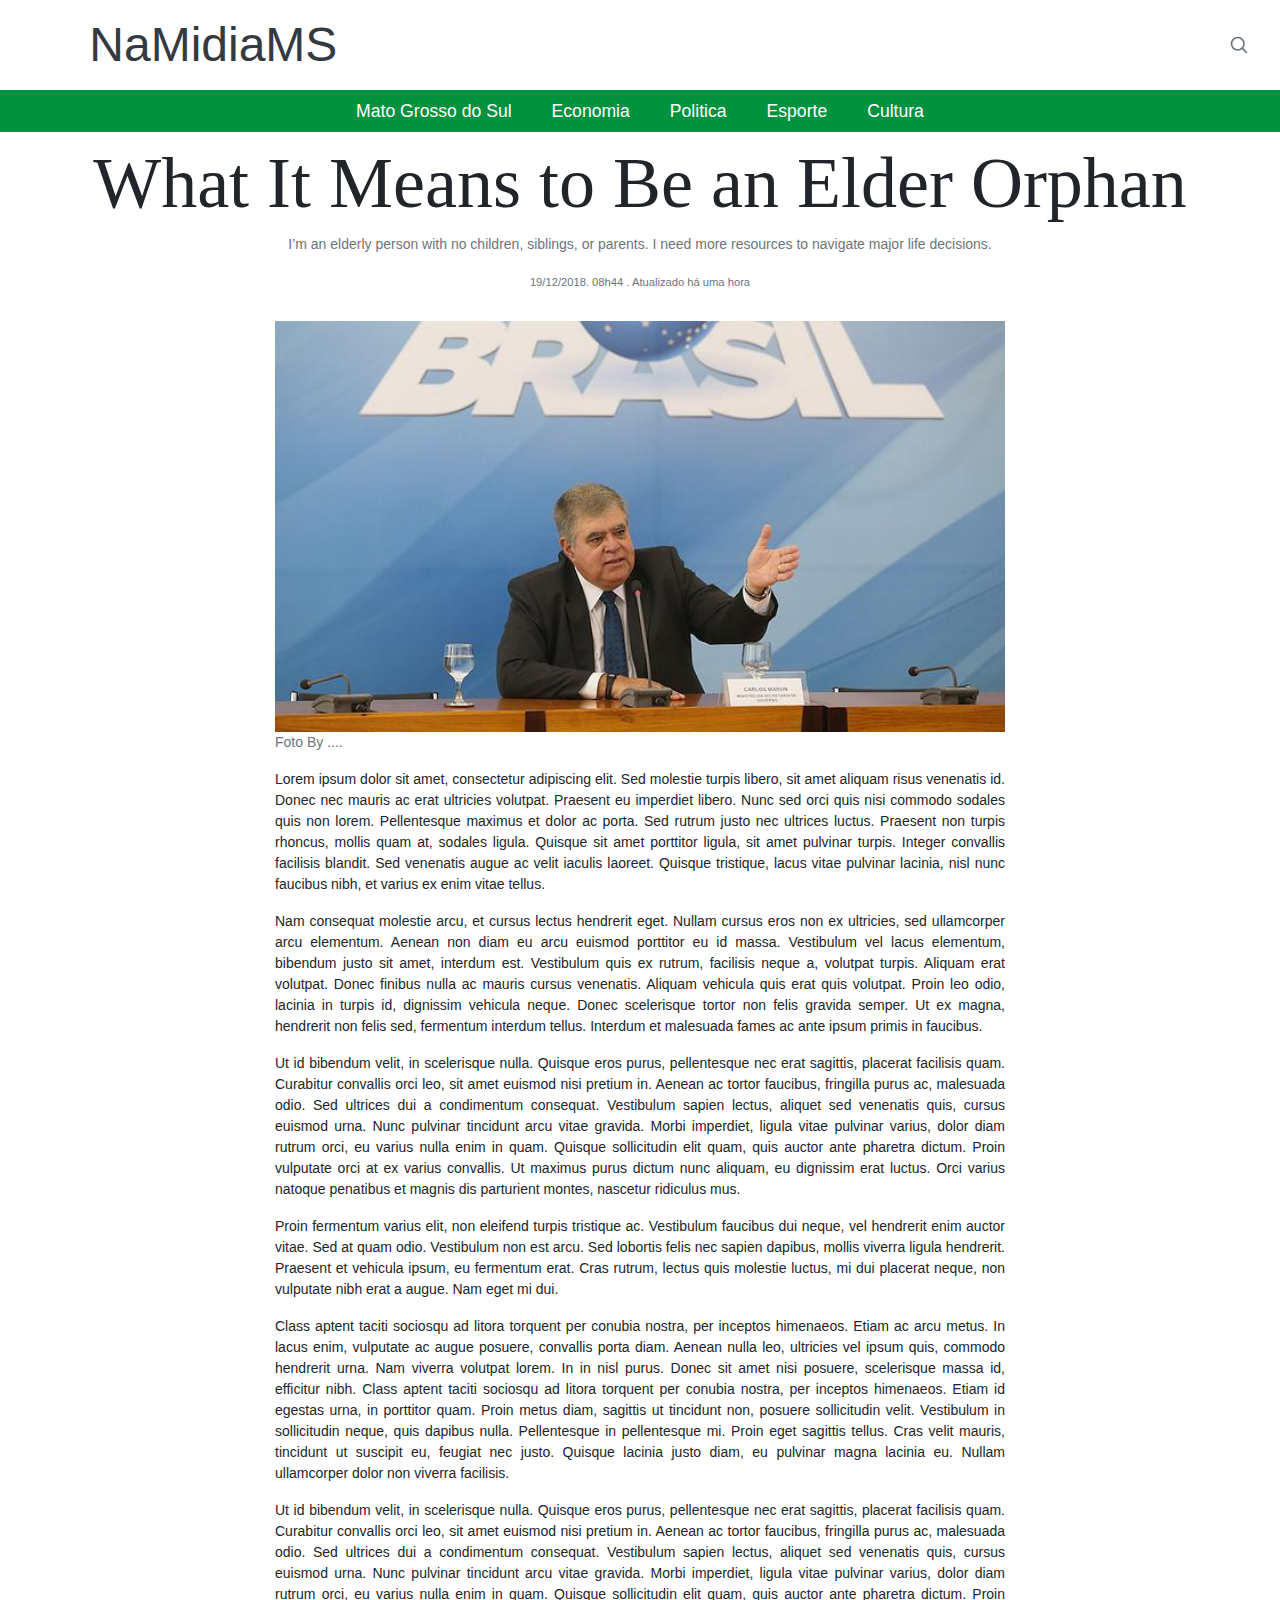
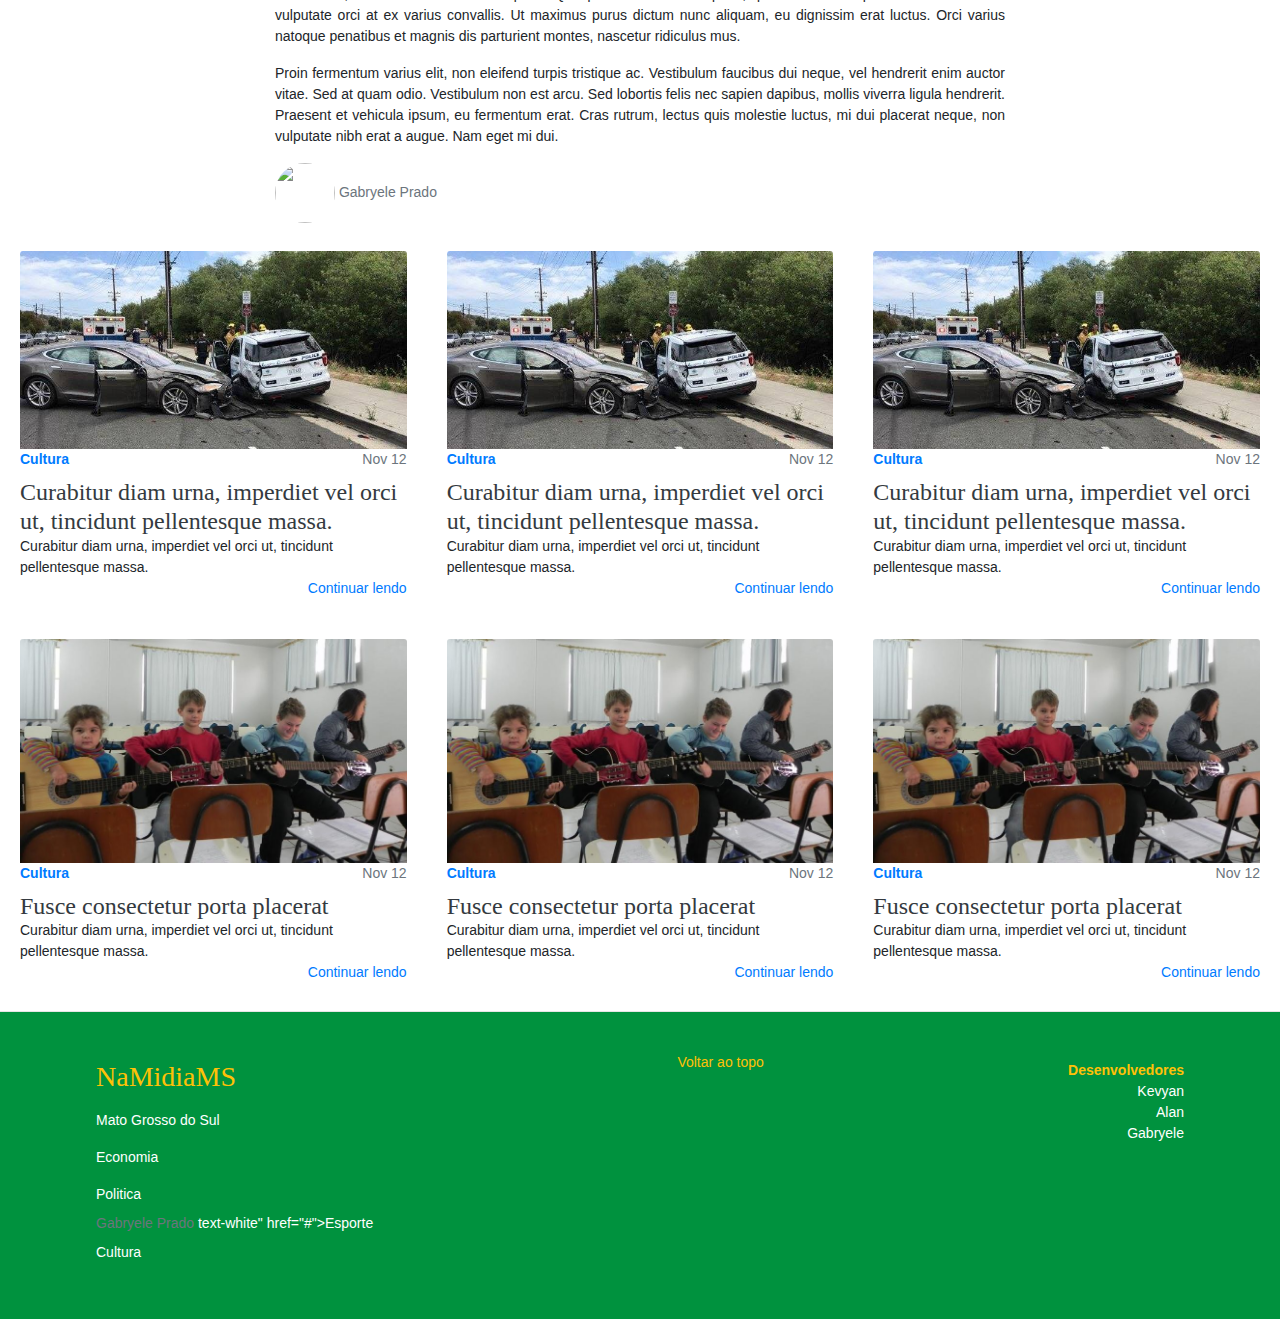
==== commit 7e9d1d36: "commit" ====
--- a/PageNoticia.html
+++ b/PageNoticia.html
@@ -25,12 +25,11 @@
   <body>
 
 
-    <!-- Header -->
-    <header class="container blog-header py-3">
+    <!-- header -->
+    <header class="container-fluid py-3 my-0">
       <div class="row flex-nowrap justify-content-between align-items-center">
-
         <div class="col-4 text-center">
-          <a class="blog-header-logo text-dark" href="#">NaMidiaMS</a>
+          <a class="c-link text-dark display-4" href="#">NaMidiaMS</a>
         </div>
         <div class="col-4 d-flex justify-content-end align-items-center">
           <a class="text-muted" href="#">
@@ -41,18 +40,18 @@
           </a>
         </div>
       </div>
-    </header><!-- Fim Header-->
+    </header><!-- ./ header -->
 
     <!-- Menu -->
-    <div class="fluid pb-2 align-items-center sticky-top">
-      <nav class="nav d-flex justify-content-center  bg-verde">
-        <a class="p-2 text-white" href="#">Mato Grosso do Sul</a>
-        <a class="p-2 text-white" href="#">Economia</a>
-        <a class="p-2 text-white" href="#">Politica</a>
-        <a class="p-2 text-white" href="#">Esporte</a>
-        <a class="p-2 text-white" href="#">Cultura</a>
+    <div class="fluid pb-2 my-0 align-items-center sticky-top">
+      <nav class="nav d-flex justify-content-center menu bg-verde">
+        <a class="p-2 px-3 mx-1 c-link menu-link" href="#">Mato Grosso do Sul</a>
+        <a class="p-2 px-3 mx-1 c-link menu-link" href="#">Economia</a>
+        <a class="p-2 px-3 mx-1 c-link menu-link" href="#">Politica</a>
+        <a class="p-2 px-3 mx-1 c-link menu-link" href="#">Esporte</a>
+        <a class="p-2 px-3 mx-1 c-link menu-link" href="#">Cultura</a>
       </nav>
-    </div><!-- Fim Menu-->
+    </div><!-- ./ menu -->
     <!-- Conteudo principal-->
     <main role="main">
       <!--Inico Noticia-->
@@ -68,7 +67,7 @@
           </div>
           
         </div>
-      </div><!-- Fim inicio noticia-->
+      </div><!-- ./ inicio noticia-->
       <!--Corpo Notícia-->
       <div class="container my-2">
         <div class="row">
@@ -86,14 +85,14 @@
                 <a href="#" class="logo">
                   <i class="mx-2 my-2 fab fa-instagram fa-2x"></i>
                 </a>
-            </div> <!-- Fim Redes sociais-->
+            </div> <!-- ./ Redes sociais-->
             <!-- Foto da noticia -->
             <div>
               <div class="">
                   <img src="img/959b24c6-a979-468c-afe7-846fcbd28873.jpg.640x360_q75_box-0,90,1732,1065_crop_detail.jpg" class="w-100">
                   <p class="text-muted d-block">Foto By ....</p>
               </div>
-            </div><!-- Fim foto da noticia-->
+            </div><!-- ./ foto da noticia-->
             <!-- Noticia -->
             <div class="text-justify">
               <p>Lorem ipsum dolor sit amet, consectetur adipiscing elit. Sed molestie turpis libero, sit amet aliquam risus venenatis id. Donec nec mauris ac erat ultricies volutpat. Praesent eu imperdiet libero. Nunc sed orci quis nisi commodo sodales quis non lorem. Pellentesque maximus et dolor ac porta. Sed rutrum justo nec ultrices luctus. Praesent non turpis rhoncus, mollis quam at, sodales ligula. Quisque sit amet porttitor ligula, sit amet pulvinar turpis. Integer convallis facilisis blandit. Sed venenatis augue ac velit iaculis laoreet. Quisque tristique, lacus vitae pulvinar lacinia, nisl nunc faucibus nibh, et varius ex enim vitae tellus.</p>
@@ -109,7 +108,7 @@
               
               <p>Proin fermentum varius elit, non eleifend turpis tristique ac. Vestibulum faucibus dui neque, vel hendrerit enim auctor vitae. Sed at quam odio. Vestibulum non est arcu. Sed lobortis felis nec sapien dapibus, mollis viverra ligula hendrerit. Praesent et vehicula ipsum, eu fermentum erat. Cras rutrum, lectus quis molestie luctus, mi dui placerat neque, non vulputate nibh erat a augue. Nam eget mi dui.
               </p>
-            </div><!-- Fim noticia-->
+            </div><!-- ./ noticia-->
           </div>
           <div class="col-lg-2">
               
@@ -122,18 +121,17 @@
                   
           </div>
           <div class="col-lg-8">
-            <div class="AutorDaNoticia">
-                <img src="https://www.w3schools.com/howto/img_avatar.png" class="avatar-img rounded-circle avatar-img--small">
-                <p class="text-muted d-inline">Gabryele Prado </p>
-                
+            <div id="autor" class="AutorDaNoticia">
+              <img src="https://www.w3schools.com/howto/img_avatar.png" class="d-inline-block rounded-circle avatar-img-small">
+              <p class="text-muted d-inline">Gabryele Prado </p>
             </div>
           </div>
           <div class="col-lg-2">
               
           </div>
-        </div><!-- Fim informação do autor-->
+        </div><!-- ./ informação do autor-->
           
-      </div><!-- Fim corpo noticia-->
+      </div><!-- ./ corpo noticia-->
     </main>
         
     <!-- outras noticias -->
@@ -242,7 +240,7 @@
           </div>
         </div>
       </div>
-    </div><!-- Fim outras noticias-->
+    </div><!-- ./ outras noticias-->
   
     <!-- Footer -->
     <footer class="blog-footer bg-verde text-white clearfix">
@@ -261,7 +259,8 @@
             <a class="nav-link text-white" href="#">Politica</a>
           </li>
           <li class="nav-item ">
-            <a class="nav-link text-white" href="#">Esporte</a>
+            <a class="nav-linkar.png" class="d-inline-block rounded-circle avatar-img-small">
+              <p class="text-muted d-inline">Gabryele Prado </p>text-white" href="#">Esporte</a>
           </li>
           <li class="nav-item ">
             <a class="nav-link text-white" href="#">Cultura</a>
@@ -287,7 +286,7 @@
       <p>
         <a href="#" class="text-warning">Voltar ao topo</a>
       </p>
-    </footer> <!-- Fim footer-->
+    </footer> <!-- ./ footer-->
 
     <!-- Bootstrap core JavaScript
     ================================================== -->
--- a/assets/estilo.css
+++ b/assets/estilo.css
@@ -1,9 +1,9 @@
-body{
-  font-size: 14px
+body {
+  font-size: 14px;
 }
 
 .menu {
-  font-size: 1.15em;
+  font-size: 1.10rem;
 }
 
 .bd-verde {
@@ -31,24 +31,13 @@
   max-height: 411px;
 }
 
-.conteudo {
-  font-size: 10px;
-}
-
 .noticia {
   border: 0px !important;
   border-radius: 0px !important;
   box-shadow: 0px !important;
 }
 
-.avatar-img {
-  display: inline-block;
-  vertical-align: middle;
-  -webkit-border-radius: 100%;
-  border-radius: 100%;
-}
-
-.avatar-img--small{
+.avatar-img-small{
   width: 60px;
   height: 60px;
 }
@@ -76,5 +65,41 @@
 }
 
 .scale-active:hover{
-  transform: scale(1.05);
+  transform: scale(1.03);
 }
+
+.c-link, .c-link:hover, .c-link:active, .c-link:visited{
+  text-decoration: none;
+}
+
+.c-link-white {
+  color: white;
+
+}
+
+.c-link-white:hover{
+  color: black;
+  
+}
+
+.menu-link {
+  color: white;
+}
+
+.menu-link:hover {
+  color: white;
+  background-color: #005f28;
+}
+
+.c-link-yellow{
+  color: #ffc107;
+
+}
+
+.c-link-yellow:hover{
+  color: black;
+}
+
+.card-title {
+  text-transform: uppercase;
+}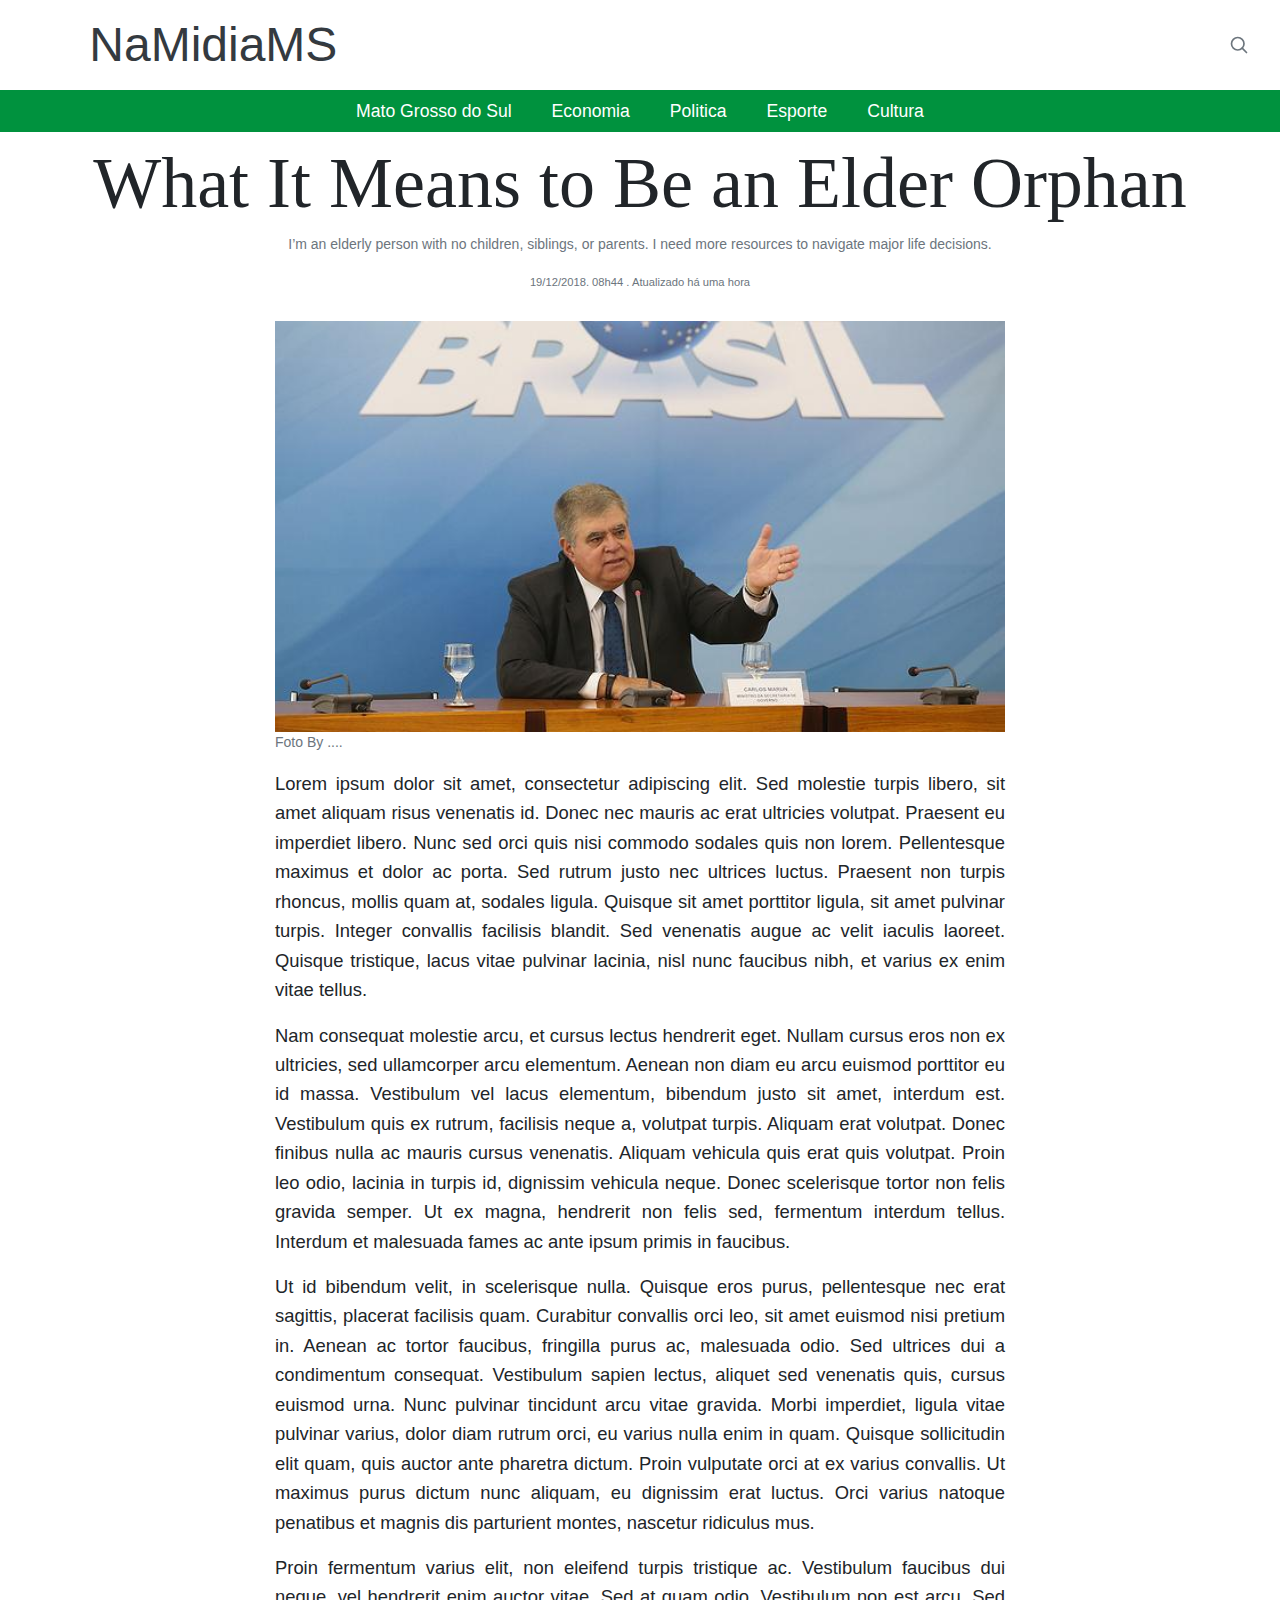
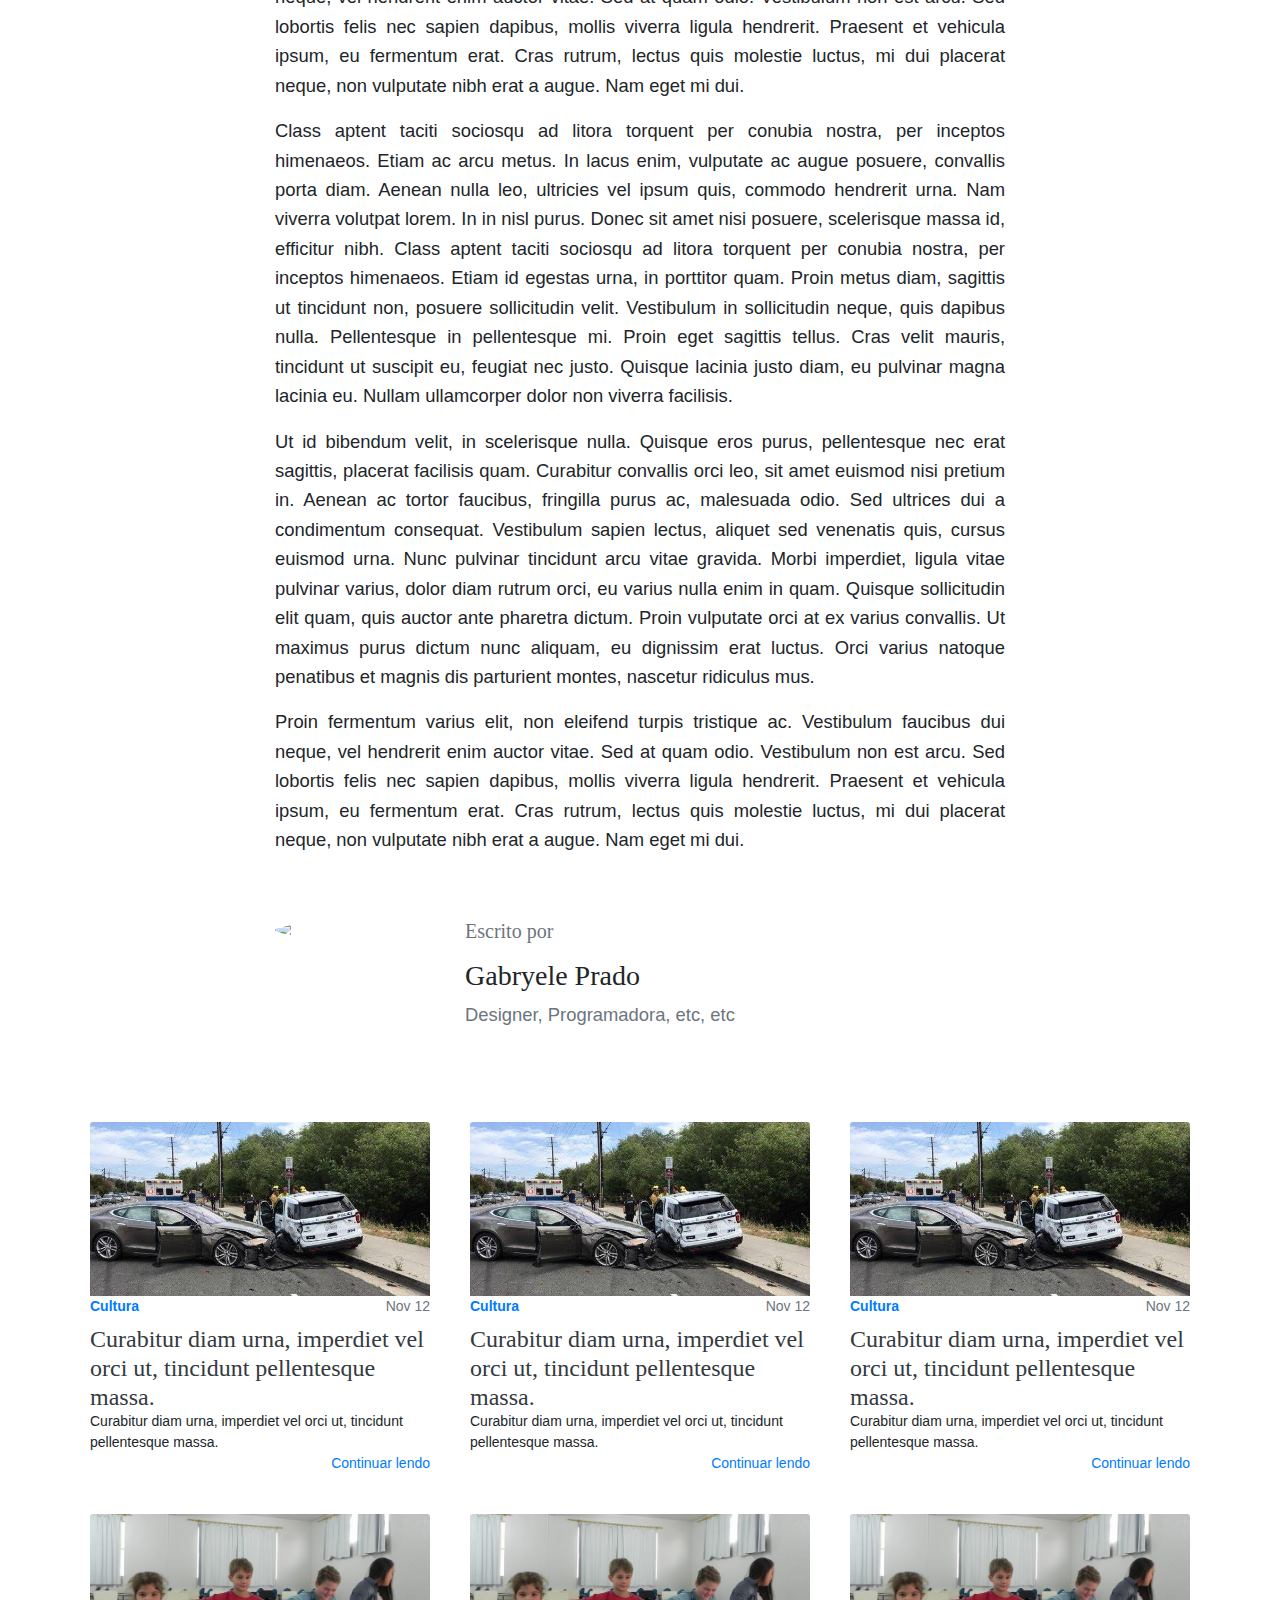
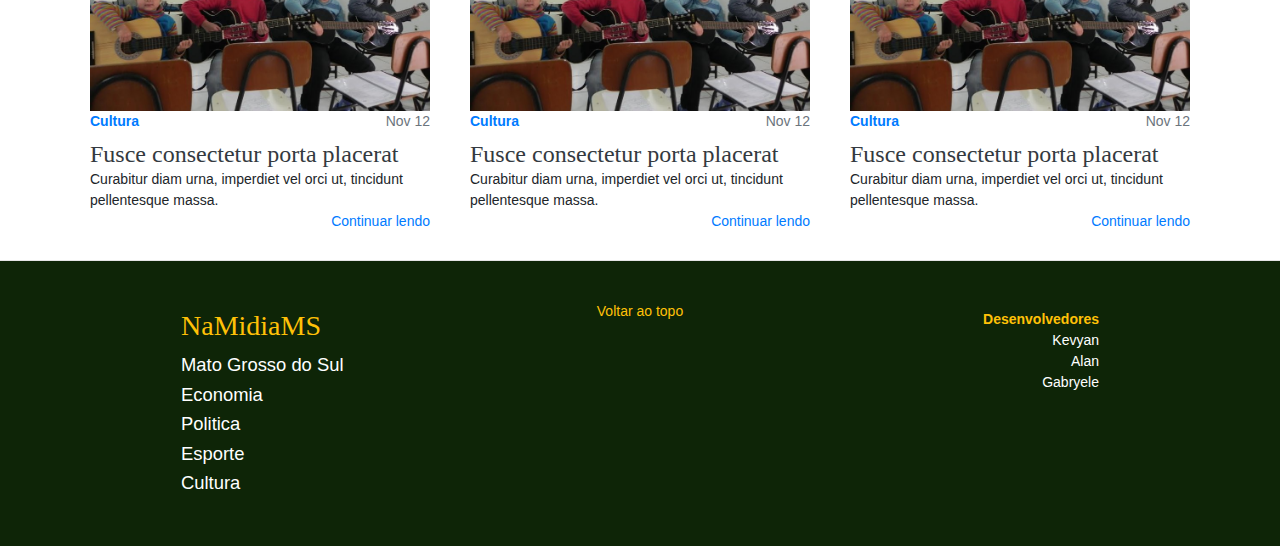
==== commit 5ae5467f: "commit" ====
--- a/PageNoticia.html
+++ b/PageNoticia.html
@@ -94,7 +94,7 @@
               </div>
             </div><!-- ./ foto da noticia-->
             <!-- Noticia -->
-            <div class="text-justify">
+            <div class="text-justify texto-noticia">
               <p>Lorem ipsum dolor sit amet, consectetur adipiscing elit. Sed molestie turpis libero, sit amet aliquam risus venenatis id. Donec nec mauris ac erat ultricies volutpat. Praesent eu imperdiet libero. Nunc sed orci quis nisi commodo sodales quis non lorem. Pellentesque maximus et dolor ac porta. Sed rutrum justo nec ultrices luctus. Praesent non turpis rhoncus, mollis quam at, sodales ligula. Quisque sit amet porttitor ligula, sit amet pulvinar turpis. Integer convallis facilisis blandit. Sed venenatis augue ac velit iaculis laoreet. Quisque tristique, lacus vitae pulvinar lacinia, nisl nunc faucibus nibh, et varius ex enim vitae tellus.</p>
   
               <p>Nam consequat molestie arcu, et cursus lectus hendrerit eget. Nullam cursus eros non ex ultricies, sed ullamcorper arcu elementum. Aenean non diam eu arcu euismod porttitor eu id massa. Vestibulum vel lacus elementum, bibendum justo sit amet, interdum est. Vestibulum quis ex rutrum, facilisis neque a, volutpat turpis. Aliquam erat volutpat. Donec finibus nulla ac mauris cursus venenatis. Aliquam vehicula quis erat quis volutpat. Proin leo odio, lacinia in turpis id, dignissim vehicula neque. Donec scelerisque tortor non felis gravida semper. Ut ex magna, hendrerit non felis sed, fermentum interdum tellus. Interdum et malesuada fames ac ante ipsum primis in faucibus.</p>
@@ -116,14 +116,23 @@
             
         </div>
         <!-- Informação do autor -->
-        <div class="row">
+        <div class="row py-5">
           <div class="col-lg-2">
                   
           </div>
           <div class="col-lg-8">
-            <div id="autor" class="AutorDaNoticia">
-              <img src="https://www.w3schools.com/howto/img_avatar.png" class="d-inline-block rounded-circle avatar-img-small">
-              <p class="text-muted d-inline">Gabryele Prado </p>
+            <div id="autor" class="AutorDaNoticia row">
+              <div class="col-3">
+                <img src="https://www.w3schools.com/howto/img_avatar.png" class="d-inline-block rounded-circle w-100">
+              </div>
+              <div class="col-9">
+                <div class="texto-noticia">
+                  <h5><p class="text-muted ">Escrito por</p></h5>
+                  <h3><p class="d-inline">Gabryele Prado</p></h3>
+                  <p class="text-secondary">Designer, Programadora, etc, etc</p>
+                </div>
+              </div>
+              
             </div>
           </div>
           <div class="col-lg-2">
@@ -133,9 +142,9 @@
           
       </div><!-- ./ corpo noticia-->
     </main>
-        
+    
     <!-- outras noticias -->
-    <div class="container-fluid">
+    <div class="container">
       <div class="row mb-2">
         <div class="col-md-4 px-0">
           <div class="card flex-md-row mb-0 noticia">
@@ -243,49 +252,58 @@
     </div><!-- ./ outras noticias-->
   
     <!-- Footer -->
-    <footer class="blog-footer bg-verde text-white clearfix">
-      <nav class="navbar ml-5 pl-5 float-left">
-        <ul class="navbar-nav align-items-start">
-          <li class="nav-item text-warning">
-            <h3>NaMidiaMS</h3>
-          </li>
-          <li class="nav-item ">
-            <a class="nav-link text-white" href="#">Mato Grosso do Sul</a>
-          </li>
-          <li class="nav-item">
-            <a class="nav-link text-white" href="#">Economia</a>
-          </li>
-          <li class="nav-item ">
-            <a class="nav-link text-white" href="#">Politica</a>
-          </li>
-          <li class="nav-item ">
-            <a class="nav-linkar.png" class="d-inline-block rounded-circle avatar-img-small">
-              <p class="text-muted d-inline">Gabryele Prado </p>text-white" href="#">Esporte</a>
-          </li>
-          <li class="nav-item ">
-            <a class="nav-link text-white" href="#">Cultura</a>
-          </li>
-        </ul>
-      </nav>
-      <nav class="navbar mr-5 pr-5 float-right">
-          <ul class="navbar-nav  align-items-end">
-            <li class="nav-item text-warning">
-              <strong>Desenvolvedores</strong>
-            </li>
-            <li class="nav-item">
-              Kevyan
-            </li>
-            <li class="nav-item">
-              Alan
-            </li>
-            <li class="nav-item">
-              Gabryele
-            </li>
-          </ul>
-        </nav>
-      <p>
-        <a href="#" class="text-warning">Voltar ao topo</a>
-      </p>
+    <footer class="blog-footer bg-verde-dark text-white clearfix">
+      <div class="container">
+        <div class="row">
+          <div class="col-md-4">
+            <nav class="navbar ml-5 pl-5 float-left">
+              <ul class="navbar-nav align-items-start texto-noticia">
+                <li class="nav-item text-warning">
+                  <h3>NaMidiaMS</h3>
+                </li>
+                <li class="nav-item">
+                  <a class="text-white" href="#">Mato Grosso do Sul</a>
+                </li>
+                <li class="nav-item">
+                  <a class="text-white" href="#">Economia</a>
+                </li>
+                <li class="nav-item ">
+                  <a class="text-white" href="#">Politica</a>
+                </li>
+                <li class="nav-item ">
+                  <a class="text-white" href="#">Esporte</a>
+                </li>
+                <li class="nav-item ">
+                  <a class="text-white" href="#">Cultura</a>
+                </li>
+              </ul>
+            </nav>
+          </div>
+          <div class="col-md-4">
+            <p>
+              <a href="#" class="text-warning">Voltar ao topo</a>
+            </p>
+          </div>
+          <div class="col-md-4">
+            <nav class="navbar mr-5 pr-5 float-right">
+              <ul class="navbar-nav  align-items-end">
+                <li class="nav-item text-warning">
+                  <strong>Desenvolvedores</strong>
+                </li>
+                <li class="nav-item">
+                  Kevyan
+                </li>
+                <li class="nav-item">
+                  Alan
+                </li>
+                <li class="nav-item">
+                  Gabryele
+                </li>
+              </ul>
+            </nav>
+          </div>
+        </div>
+      </div>
     </footer> <!-- ./ footer-->
 
     <!-- Bootstrap core JavaScript
--- a/assets/estilo.css
+++ b/assets/estilo.css
@@ -9,6 +9,11 @@
 .bd-verde {
   color: #00923e;
   border-bottom: 3px solid #00923e !important;
+}
+
+.bd-azul {
+  color: #008582;
+  border-bottom: 3px solid #008582 !important;
 }
 
 .bg-verde {
@@ -23,12 +28,20 @@
   background-color: #00926e;
 }
 
+.bg-verde-dark{
+  background-color: #0E2507;
+}
+
 .green-letter {
   color: #00923e;
 }
 
 .image-carousel {
   max-height: 411px;
+}
+
+a, a:hover, a:active, a:visited {
+  text-decoration: none !important;
 }
 
 .noticia {
@@ -102,4 +115,32 @@
 
 .card-title {
   text-transform: uppercase;
+}
+
+.texto-noticia {
+  font-size: 1.15rem;
+  line-height: 1.6
+}
+
+.image-size-spotlight{
+  -webkit-transition: 0.3s;
+  -moz-transition: 0.3s;
+  -o-transition: 0.3s;
+  transition: 0.3s;
+  width: 100%; 
+  height: 50vh;
+  filter:brightness(70%);
+}
+
+.image-size-spotlight:hover{
+  filter:brightness(45%);
+}
+
+.z-100{
+  z-index: 100;
+}
+
+.z-1000{
+  z-index: 100;
+
 }